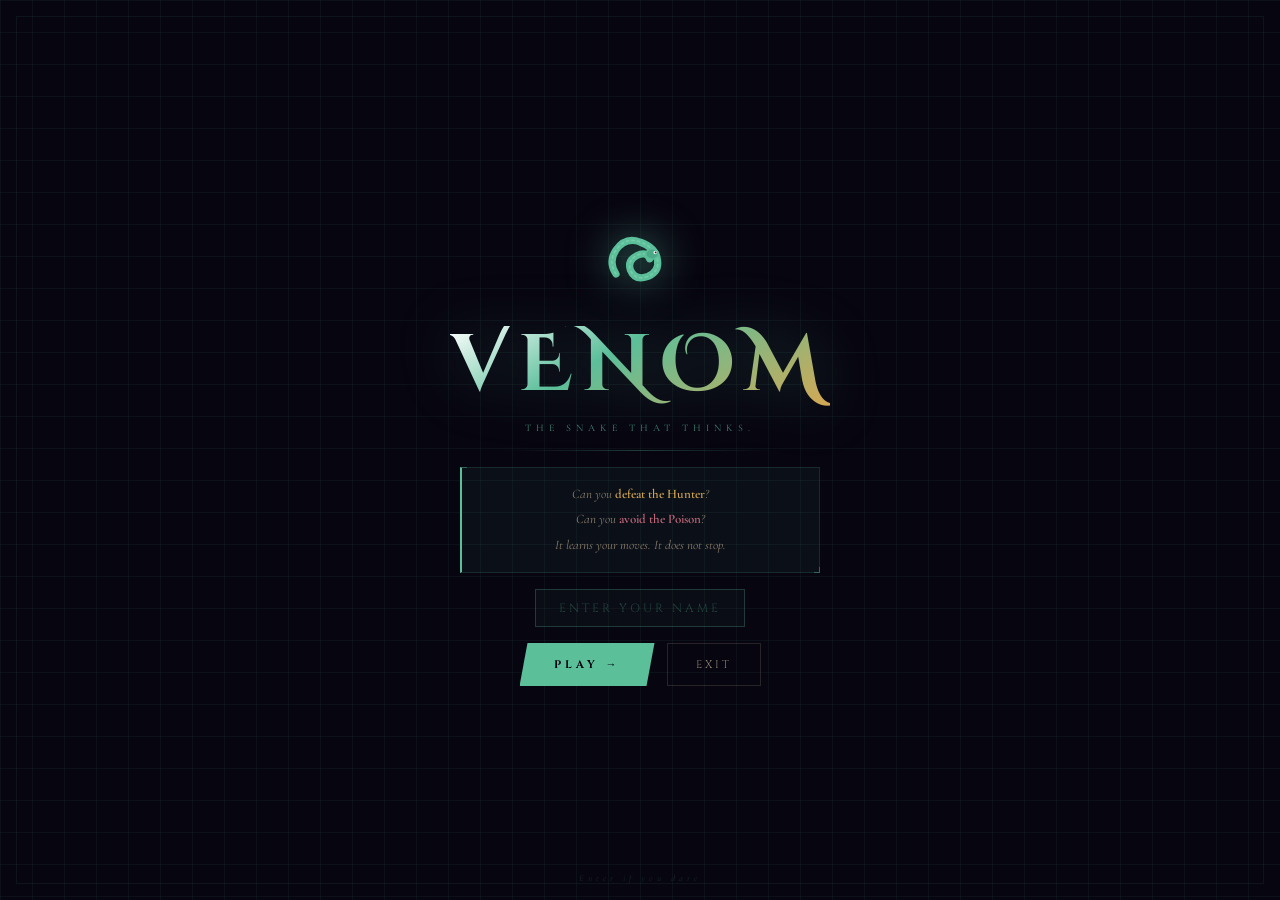
==== Venom/index.html @ 965b88b1 "UI upgrade" ====
<!DOCTYPE html>
<html lang="en">
<head>
  <meta charset="UTF-8"/>
  <meta name="viewport" content="width=device-width, initial-scale=1.0"/>
  <title>VENOM — Can You Survive?</title>
  <link href="https://fonts.googleapis.com/css2?family=Cinzel:wght@400;600;700&family=Cinzel+Decorative:wght@700&family=Cormorant+Garamond:ital,wght@0,400;1,400&display=swap" rel="stylesheet"/>
  <link rel="stylesheet" href="style.css"/>
</head>
<body>

  <!-- WELCOME SCREEN -->
  <div id="welcome-screen" class="screen welcome-screen">
    <div class="welcome-content">
      <!-- SVG Snake -->
      <div class="snake-hero">
        <svg viewBox="0 0 100 100" xmlns="http://www.w3.org/2000/svg">
          <path d="M 20 75 Q 10 60 20 45 Q 32 28 50 35 Q 70 42 72 58 Q 74 72 60 78 Q 44 84 38 70 Q 34 58 46 52 Q 58 46 62 56"
                fill="none" stroke="#5bbf9a" stroke-width="9" stroke-linecap="round"/>
          <path d="M 20 75 Q 10 60 20 45 Q 32 28 50 35 Q 70 42 72 58 Q 74 72 60 78 Q 44 84 38 70 Q 34 58 46 52 Q 58 46 62 56"
                fill="none" stroke="#a0dfc0" stroke-width="2" stroke-linecap="round" stroke-dasharray="3,4" opacity="0.4"/>
          <ellipse cx="65" cy="50" rx="9" ry="7" fill="#5bbf9a"/>
          <ellipse cx="65" cy="50" rx="7" ry="5.5" fill="#4aaa87"/>
          <circle cx="69" cy="48" r="2.2" fill="white"/>
          <circle cx="69.5" cy="48" r="1.1" fill="#0a0810"/>
          <circle cx="68.8" cy="47.5" r="0.5" fill="white" opacity="0.8"/>
        </svg>
      </div>
      <div class="welcome-best" id="welcome-best"></div>
      <h1 class="welcome-title">VENOM</h1>
      <p class="welcome-tagline">The snake that thinks.</p>
      <div class="welcome-divider"></div>
      <div class="challenge-box">
        <p>Can you <span class="highlight-gold">defeat the Hunter</span>?<br/>
           Can you <span class="highlight-rose">avoid the Poison</span>?<br/>
           <em>It learns your moves. It does not stop.</em></p>
      </div>
      <input id="player-name-input" class="name-input" type="text" maxlength="6" placeholder="Enter your name"/>
      <div class="welcome-buttons">
        <button class="btn-yes" id="yes-btn">Play →</button>
        <button class="btn-no"  id="no-btn">Exit</button>
      </div>
    </div>
    <div class="welcome-footer">Enter if you dare</div>
  </div>

  <!-- GAME SCREEN -->
  <div id="game-screen" class="screen game-screen" style="display:none">
    <div class="wrapper">
      <header>
        <div class="title-row">
          <span class="title-bracket">[</span>
          <h1 class="game-title">VENOM</h1>
          <span class="title-bracket">]</span>
        </div>
        <p class="game-subtitle">It Learns. It Hunts. It Wins.</p>
      </header>
      <div class="stats-bar">
        <div class="stat"><div class="stat-label">Score</div><div class="stat-value" id="score">000</div></div>
        <div class="stat"><div class="stat-label">Best</div><div class="stat-value" id="best">000</div></div>
        <div class="stat"><div class="stat-label">Level</div><div class="stat-value" id="level">01</div></div>
        <div class="stat"><div class="stat-label">Hunter</div><div class="stat-value danger" id="hunter-status">DORMANT</div></div>
      </div>
      <div class="ai-bar">
        <span class="ai-label">☠ Hunter</span>
        <div class="ai-threat-track"><div class="ai-threat-fill" id="ai-threat-fill"></div></div>
        <span class="ai-threat-text" id="ai-threat-text">Dormant...</span>
      </div>
      <div class="canvas-wrapper">
        <canvas id="game-canvas"></canvas>
        <div class="powerup-msg" id="powerup-msg"></div>
        <div class="overlay" id="pause-screen" style="display:none">
          <div class="overlay-box">
            <div class="overlay-tag">Paused</div>
            <h2>HOLD</h2>
            <p>The hunter is waiting.</p>
            <button class="btn-primary" id="resume-btn">Resume</button>
          </div>
        </div>
        <div class="overlay" id="gameover-screen" style="display:none">
          <div class="overlay-box">
            <div class="overlay-tag" id="gameover-tag">Game Over</div>
            <h2 id="gameover-title">CONSUMED</h2>
            <p id="gameover-msg"></p>
            <div class="final-score-row">
              <div class="final-stat"><div class="stat-label">Score</div><div class="stat-value" id="final-score">000</div></div>
              <div class="final-stat"><div class="stat-label">Best</div><div class="stat-value" id="final-best">000</div></div>
            </div>
            <div class="leaderboard"><div class="lb-title">Top 5</div><div id="leaderboard"></div></div>
            <div class="gameover-btns">
              <button class="btn-primary" id="restart-btn">Try Again</button>
              <button class="btn-ghost"   id="quit-btn">Quit</button>
            </div>
          </div>
        </div>
      </div>
      <div class="legend">
        <div class="legend-item"><span class="legend-icon">🐍</span> You</div>
        <div class="legend-item"><span class="legend-icon">★</span> Food</div>
        <div class="legend-item"><span class="legend-icon" style="color:#c4687a">✕</span> Poison</div>
        <div class="legend-item"><span class="legend-icon">☠</span> Hunter</div>
        <div class="legend-item"><span class="legend-icon">🛡</span> Shield</div>
        <div class="legend-item"><span class="legend-icon">❄</span> Freeze</div>
        <div class="legend-item"><span class="legend-icon">⚡</span> Speed</div>
      </div>
      <footer>VENOM · Built by Ibinabo Collins · 2025</footer>
    </div>
  </div>

  <!-- GOODBYE SCREEN -->
  <div id="goodbye-screen" class="screen goodbye-screen" style="display:none">
    <div class="goodbye-content">
      <div class="candle">🕯</div>
      <h2 class="goodbye-title">Farewell.</h2>
      <p class="goodbye-text">The Hunter will be waiting.</p>
      <button class="btn-ghost-light" id="return-btn">← Return</button>
    </div>
  </div>

  <script src="game.js"></script>
</body>
</html>
---- Venom/style.css ----
/* VENOM — style.css | Author: Ibinabo Collins */

:root {
  --bg:        #0a0810;
  --gold:      #d4a853;
  --gold-dim:  #7a5c28;
  --rose:      #c4687a;
  --lavender:  #a78bca;
  --mint:      #5bbf9a;
  --cream:     #f0e8d8;
  --cream-dim: #8a7d6a;
  --border:    rgba(212,168,83,0.18);
  --border-s:  rgba(167,139,202,0.12);
}

*, *::before, *::after { box-sizing: border-box; margin: 0; padding: 0; }
html, body { height: 100%; overflow: hidden; overscroll-behavior: none; touch-action: none; }
body { background: var(--bg); color: var(--cream); font-family: 'Cormorant Garamond', Georgia, serif; }

.screen { width: 100%; height: 100vh; height: 100dvh; position: absolute; top: 0; left: 0; }

/* ── WELCOME ─────────────────────────────────────── */
.welcome-screen {
  background: #070510;
  display: flex; flex-direction: column; align-items: center;
  justify-content: center; overflow-y: auto; padding: 32px 20px;
  position: relative;
}
/* Animated grid background */
.welcome-screen::before {
  content: '';
  position: absolute; inset: 0;
  background-image:
    linear-gradient(rgba(91,191,154,0.06) 1px, transparent 1px),
    linear-gradient(90deg, rgba(91,191,154,0.06) 1px, transparent 1px);
  background-size: 32px 32px;
  animation: gridShift 8s linear infinite;
  pointer-events: none;
}
/* Corner accent lines */
.welcome-screen::after {
  content: '';
  position: absolute; inset: 16px;
  border: 1px solid rgba(91,191,154,0.08);
  pointer-events: none;
}
@keyframes gridShift { from{background-position:0 0;} to{background-position:32px 32px;} }

.welcome-content {
  display: flex; flex-direction: column; align-items: center;
  text-align: center; max-width: 440px; width: 100%; gap: 16px;
  position: relative; z-index: 1;
}
/* Animated SVG snake */
.snake-hero {
  width: 80px; height: 80px;
  animation: sway 3s ease-in-out infinite;
  filter: drop-shadow(0 0 20px rgba(91,191,154,0.7));
}
.snake-hero svg { width: 100%; height: 100%; display: block; }
@keyframes sway { 0%,100%{transform:rotate(-5deg);} 50%{transform:rotate(5deg);} }

/* Score strip — shows current best above title */
.welcome-best {
  font-family: 'Cinzel', serif; font-size: 9px; letter-spacing: 5px;
  color: var(--gold-dim); text-transform: uppercase;
}

.welcome-title {
  font-family: 'Cinzel Decorative', 'Cinzel', serif;
  font-size: clamp(44px, 12vw, 80px); font-weight: 700; letter-spacing: 10px; line-height: 1;
  background: linear-gradient(150deg, #ffffff 0%, #5bbf9a 40%, #d4a853 100%);
  -webkit-background-clip: text; -webkit-text-fill-color: transparent; background-clip: text;
  filter: drop-shadow(0 0 30px rgba(91,191,154,0.3));
}
.welcome-tagline {
  font-size: 10px; letter-spacing: 5px; color: var(--mint);
  text-transform: uppercase; opacity: 0.7;
}
/* Divider */
.welcome-divider {
  width: 100%; max-width: 260px; height: 1px;
  background: linear-gradient(90deg, transparent, var(--mint), transparent);
  opacity: 0.3;
}
.challenge-box {
  border: 1px solid rgba(91,191,154,0.15);
  border-left: 2px solid var(--mint);
  background: rgba(91,191,154,0.05);
  padding: 14px 22px; width: 100%; max-width: 360px;
  position: relative;
}
/* Corner dots on challenge box */
.challenge-box::before, .challenge-box::after {
  content: ''; position: absolute; width: 6px; height: 6px;
  border-color: var(--mint); border-style: solid; opacity: 0.4;
}
.challenge-box::before { top:-1px; left:-1px; border-width: 1px 0 0 1px; }
.challenge-box::after  { bottom:-1px; right:-1px; border-width: 0 1px 1px 0; }
.challenge-box p { font-size: 13px; line-height: 1.95; color: var(--cream-dim); font-style: italic; }
.highlight-gold { color: var(--gold); font-style: normal; font-weight: 600; }
.highlight-rose { color: var(--rose); font-style: normal; font-weight: 600; }
.name-input {
  font-family: 'Cinzel', serif; font-size: 12px; letter-spacing: 3px;
  padding: 10px 18px; background: rgba(91,191,154,0.04);
  border: 1px solid rgba(91,191,154,0.25); color: var(--mint);
  text-align: center; text-transform: uppercase; outline: none; width: 210px; transition: all 0.2s;
}
.name-input::placeholder { color: rgba(91,191,154,0.3); }
.name-input:focus { border-color: var(--mint); background: rgba(91,191,154,0.08); }
.welcome-buttons { display: flex; gap: 12px; flex-wrap: wrap; justify-content: center; }
.btn-yes {
  font-family: 'Cinzel', serif; font-size: 11px; font-weight: 700; letter-spacing: 4px;
  padding: 13px 34px;
  background: var(--mint);
  border: none; color: #070510; cursor: pointer; transition: all 0.2s; text-transform: uppercase;
  clip-path: polygon(8px 0%, 100% 0%, calc(100% - 8px) 100%, 0% 100%);
}
.btn-yes:hover { background: #7ddbb8; transform: scale(1.03); box-shadow: 0 0 24px rgba(91,191,154,0.4); }
.btn-no {
  font-family: 'Cinzel', serif; font-size: 11px; letter-spacing: 3px; padding: 13px 28px;
  background: transparent; border: 1px solid rgba(138,125,106,0.25);
  color: var(--cream-dim); cursor: pointer; transition: all 0.25s; text-transform: uppercase;
}
.btn-no:hover { border-color: var(--cream-dim); color: var(--cream); letter-spacing: 4px; }
.welcome-footer { position: absolute; bottom: 16px; font-size: 9px; letter-spacing: 4px; color: rgba(91,191,154,0.2); font-style: italic; }

/* ── GAME SCREEN ─────────────────────────────────── */
.game-screen {
  background: #0e0b14; display: flex; flex-direction: column;
  align-items: center; justify-content: flex-start;
  overflow: hidden; height: 100vh; height: 100dvh;
}
.game-screen::before {
  content: ''; position: absolute; top: 0; left: 0; right: 0; height: 2px;
  background: linear-gradient(90deg, transparent, var(--gold), var(--lavender), var(--gold), transparent);
  opacity: 0.4; z-index: 5; pointer-events: none;
}
.wrapper {
  width: 100%; max-width: 480px;
  height: 100vh; height: 100dvh;
  padding: max(8px, env(safe-area-inset-top)) 12px max(6px, env(safe-area-inset-bottom));
  display: flex; flex-direction: column; align-items: center; gap: 4px;
}

/* HEADER */
header { width: 100%; text-align: center; padding-bottom: 3px; border-bottom: 1px solid var(--border); flex-shrink: 0; }
.title-row { display: flex; align-items: center; justify-content: center; gap: 10px; }
.title-bracket { font-family: 'Cinzel', serif; font-size: 15px; color: var(--gold-dim); }
.game-title {
  font-family: 'Cinzel Decorative', 'Cinzel', serif;
  font-size: clamp(18px, 4vw, 26px); font-weight: 700; letter-spacing: 8px;
  background: linear-gradient(180deg, #f0d080 0%, #d4a853 60%, #a07030 100%);
  -webkit-background-clip: text; -webkit-text-fill-color: transparent; background-clip: text;
}
.game-subtitle { font-size: 7px; letter-spacing: 3px; color: var(--cream-dim); font-style: italic; margin-top: 1px; }

/* STATS */
.stats-bar {
  width: 100%; flex-shrink: 0; display: flex; justify-content: space-between; align-items: center;
  background: rgba(255,255,255,0.02); border: 1px solid var(--border); padding: 5px 16px;
}
.stat { display: flex; flex-direction: column; align-items: center; gap: 1px; }
.stat-label { font-size: 7px; letter-spacing: 2px; color: var(--cream-dim); text-transform: uppercase; font-style: italic; }
.stat-value { font-family: 'Cinzel', serif; font-size: 15px; font-weight: 600; color: var(--gold); letter-spacing: 1px; }
.stat-value.danger { color: var(--rose); }
.stat-value.active { color: var(--lavender); animation: gpulse 1.2s ease-in-out infinite alternate; }
@keyframes gpulse { from{opacity:0.6;} to{opacity:1;} }

/* HUNTER BAR */
.ai-bar {
  width: 100%; flex-shrink: 0; display: flex; align-items: center; gap: 8px;
  background: rgba(255,255,255,0.015); border: 1px solid var(--border-s); padding: 4px 12px;
}
.ai-label { color: var(--rose); white-space: nowrap; font-size: 11px; letter-spacing: 2px; font-style: italic; }
.ai-threat-track { flex: 1; height: 2px; background: rgba(196,104,122,0.1); }
.ai-threat-fill { height: 100%; width: 0%; background: linear-gradient(90deg, var(--lavender), var(--rose), var(--gold)); transition: width 0.6s ease; }
.ai-threat-text { color: var(--cream-dim); font-size: 9px; white-space: nowrap; min-width: 88px; text-align: right; letter-spacing: 1px; font-style: italic; }

/* CANVAS — flex:1 fills all remaining height */
.canvas-wrapper {
  position: relative; width: 100%; flex: 1; min-height: 0;
  border: 1px solid var(--border); background: #090710; overflow: hidden;
}
.canvas-wrapper::before, .canvas-wrapper::after {
  content: ''; position: absolute; width: 10px; height: 10px;
  border-color: var(--gold-dim); border-style: solid; z-index: 2; pointer-events: none;
}
.canvas-wrapper::before { top:-1px; left:-1px; border-width: 2px 0 0 2px; }
.canvas-wrapper::after  { bottom:-1px; right:-1px; border-width: 0 2px 2px 0; }
#game-canvas { display: block; width: 100%; height: 100%; }

/* POWERUP TOAST */
.powerup-msg {
  position: absolute; top: 8px; left: 50%; transform: translateX(-50%);
  font-family: 'Cinzel', serif; font-size: 10px; letter-spacing: 3px; color: var(--gold);
  background: rgba(9,7,16,0.92); border: 1px solid var(--gold-dim); padding: 5px 14px;
  opacity: 0; transition: opacity 0.3s; pointer-events: none; white-space: nowrap; z-index: 5;
}
.powerup-msg.show { opacity: 1; }

/* OVERLAY */
.overlay {
  position: absolute; inset: 0; display: flex; align-items: center; justify-content: center;
  background: rgba(9,7,16,0.93); backdrop-filter: blur(3px);
}
.overlay-box {
  text-align: center; padding: 20px 20px; border: 1px solid var(--border);
  background: rgba(19,13,24,0.98); max-width: 260px; width: 88%;
  position: relative; animation: fadeUp 0.35s ease;
}
.overlay-box::before, .overlay-box::after {
  content: ''; position: absolute; width: 8px; height: 8px;
  border-color: var(--gold-dim); border-style: solid;
}
.overlay-box::before { top:-1px; left:-1px; border-width: 2px 0 0 2px; }
.overlay-box::after  { bottom:-1px; right:-1px; border-width: 0 2px 2px 0; }
@keyframes fadeUp { from{opacity:0;transform:translateY(10px);} to{opacity:1;transform:translateY(0);} }
.overlay-tag { font-size: 7px; letter-spacing: 5px; color: var(--gold-dim); margin-bottom: 5px; font-style: italic; text-transform: uppercase; }
.overlay-box h2 {
  font-family: 'Cinzel', serif; font-size: 19px; font-weight: 700; letter-spacing: 5px; margin-bottom: 6px;
  background: linear-gradient(180deg, #f0d080, #d4a853);
  -webkit-background-clip: text; -webkit-text-fill-color: transparent; background-clip: text;
}
.overlay-box p { font-size: 11px; color: var(--cream-dim); line-height: 1.7; margin-bottom: 10px; font-style: italic; }
.final-score-row { display: flex; justify-content: center; gap: 22px; margin-bottom: 8px; }
.final-stat { text-align: center; }
.gameover-btns { display: flex; gap: 8px; justify-content: center; flex-wrap: wrap; margin-top: 10px; }

/* LEADERBOARD */
.leaderboard { width: 100%; margin: 6px 0; }
.lb-title { font-family: 'Cinzel', serif; font-size: 7px; letter-spacing: 4px; color: var(--gold-dim); margin-bottom: 4px; text-transform: uppercase; }
.lb-row { display: flex; justify-content: space-between; font-size: 11px; color: var(--cream-dim); font-style: italic; padding: 2px 0; border-bottom: 1px solid rgba(212,168,83,0.07); }
.lb-row.lb-top { color: var(--gold); font-style: normal; font-weight: 600; }

/* BUTTONS */
.btn-primary {
  font-family: 'Cinzel', serif; font-size: 9px; font-weight: 600; letter-spacing: 3px;
  padding: 8px 20px; background: transparent; border: 1px solid var(--gold-dim); color: var(--gold);
  cursor: pointer; transition: all 0.25s; text-transform: uppercase;
}
.btn-primary:hover { border-color: var(--gold); color: #f0d080; letter-spacing: 5px; }
.btn-ghost {
  font-family: 'Cinzel', serif; font-size: 9px; letter-spacing: 3px; padding: 8px 16px;
  background: transparent; border: 1px solid rgba(138,125,106,0.25); color: var(--cream-dim);
  cursor: pointer; transition: all 0.25s; text-transform: uppercase;
}
.btn-ghost:hover { border-color: var(--cream-dim); color: var(--cream); }

/* LEGEND */
.legend {
  flex-shrink: 0; display: flex; gap: 8px; flex-wrap: wrap; justify-content: center;
  font-size: 9px; letter-spacing: 1px; color: var(--cream-dim); font-style: italic;
}
.legend-item { display: flex; align-items: center; gap: 3px; }
.legend-icon { font-size: 11px; line-height: 1; }

/* FOOTER */
footer { flex-shrink: 0; font-size: 8px; letter-spacing: 2px; color: rgba(138,125,106,0.25); font-style: italic; }

/* SCORE POP */
@keyframes scorePop { 0%{transform:scale(1);} 50%{transform:scale(1.25);} 100%{transform:scale(1);} }
.score-pop { animation: scorePop 0.25s ease; }

/* GOODBYE */
.goodbye-screen { background: #080508; display: flex; align-items: center; justify-content: center; }
.goodbye-content { text-align: center; padding: 40px 20px; }
.candle { font-size: 44px; margin-bottom: 16px; animation: cf 1.5s ease-in-out infinite alternate; }
@keyframes cf { from{opacity:0.6;transform:scale(0.97);} to{opacity:1;transform:scale(1.03);} }
.goodbye-title { font-family: 'Cinzel Decorative', serif; font-size: 32px; letter-spacing: 6px; color: var(--cream-dim); margin-bottom: 10px; }
.goodbye-text { font-size: 14px; color: var(--cream-dim); line-height: 2; font-style: italic; margin-bottom: 28px; }
.btn-ghost-light {
  font-family: 'Cinzel', serif; font-size: 10px; letter-spacing: 4px; padding: 10px 24px;
  background: transparent; border: 1px solid rgba(138,125,106,0.3); color: var(--cream-dim);
  cursor: pointer; transition: all 0.25s; text-transform: uppercase;
}
.btn-ghost-light:hover { border-color: var(--cream-dim); color: var(--cream); }

/* SHORT SCREENS */
@media (max-height: 680px) {
  .wrapper { gap: 2px; padding: 4px 10px 3px; }
  .game-title { font-size: 16px; letter-spacing: 5px; }
  .stat-value { font-size: 13px; }
  .legend { font-size: 8px; gap: 6px; }
  footer { display: none; }
  /* Welcome screen on short phones */
  .welcome-content { gap: 10px; }
  .snake-hero { width: 56px; height: 56px; }
  .welcome-title { font-size: clamp(32px, 9vw, 52px); }
  .welcome-divider { display: none; }
  .challenge-box { padding: 10px 16px; }
  .challenge-box p { font-size: 12px; line-height: 1.8; }
  .name-input { padding: 8px 14px; }
  .btn-yes, .btn-no { padding: 10px 22px; font-size: 10px; }
}
@media (max-width: 360px) { .stat-value { font-size: 12px; } }
@media (max-width: 360px) { .stat-value { font-size: 12px; } }
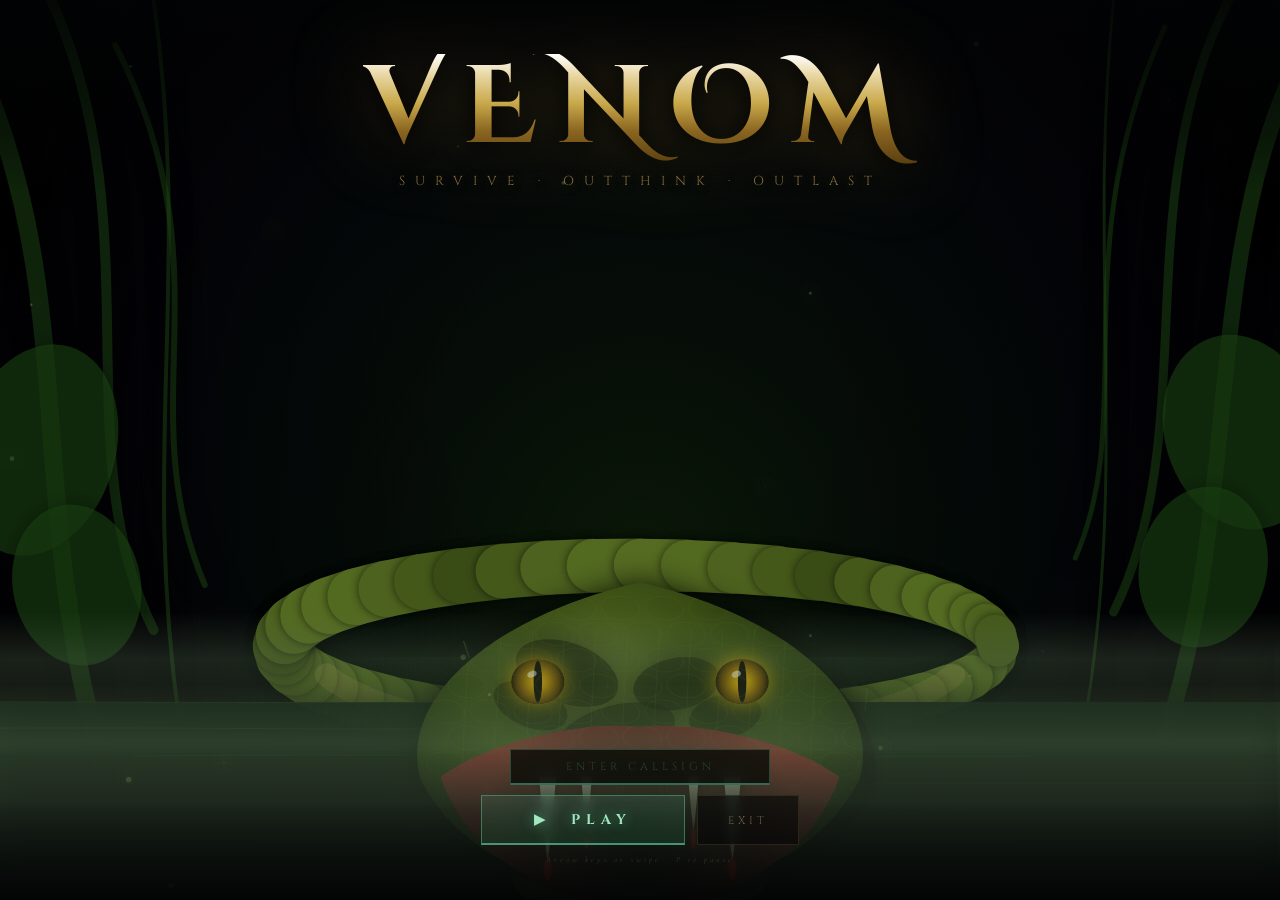
==== commit 083488ee: "new UI update" ====
--- a/Venom/index.html
+++ b/Venom/index.html
@@ -11,37 +11,25 @@
 
   <!-- WELCOME SCREEN -->
   <div id="welcome-screen" class="screen welcome-screen">
-    <div class="welcome-content">
-      <!-- SVG Snake -->
-      <div class="snake-hero">
-        <svg viewBox="0 0 100 100" xmlns="http://www.w3.org/2000/svg">
-          <path d="M 20 75 Q 10 60 20 45 Q 32 28 50 35 Q 70 42 72 58 Q 74 72 60 78 Q 44 84 38 70 Q 34 58 46 52 Q 58 46 62 56"
-                fill="none" stroke="#5bbf9a" stroke-width="9" stroke-linecap="round"/>
-          <path d="M 20 75 Q 10 60 20 45 Q 32 28 50 35 Q 70 42 72 58 Q 74 72 60 78 Q 44 84 38 70 Q 34 58 46 52 Q 58 46 62 56"
-                fill="none" stroke="#a0dfc0" stroke-width="2" stroke-linecap="round" stroke-dasharray="3,4" opacity="0.4"/>
-          <ellipse cx="65" cy="50" rx="9" ry="7" fill="#5bbf9a"/>
-          <ellipse cx="65" cy="50" rx="7" ry="5.5" fill="#4aaa87"/>
-          <circle cx="69" cy="48" r="2.2" fill="white"/>
-          <circle cx="69.5" cy="48" r="1.1" fill="#0a0810"/>
-          <circle cx="68.8" cy="47.5" r="0.5" fill="white" opacity="0.8"/>
-        </svg>
+    <!-- Full-screen cinematic canvas -->
+    <canvas id="hero-canvas" class="hero-canvas"></canvas>
+
+    <!-- Title pinned to top — like the reference image -->
+    <div class="splash-top">
+      <div class="splash-best" id="welcome-best"></div>
+      <h1 class="splash-title">VENOM</h1>
+      <p class="splash-sub">SURVIVE · OUTTHINK · OUTLAST</p>
+    </div>
+
+    <!-- Buttons pinned to bottom — like the reference image -->
+    <div class="splash-bottom">
+      <input id="player-name-input" class="name-input" type="text" maxlength="6" placeholder="Enter callsign"/>
+      <div class="splash-buttons">
+        <button class="btn-yes" id="yes-btn">▶ &nbsp;PLAY</button>
+        <button class="btn-no"  id="no-btn">EXIT</button>
       </div>
-      <div class="welcome-best" id="welcome-best"></div>
-      <h1 class="welcome-title">VENOM</h1>
-      <p class="welcome-tagline">The snake that thinks.</p>
-      <div class="welcome-divider"></div>
-      <div class="challenge-box">
-        <p>Can you <span class="highlight-gold">defeat the Hunter</span>?<br/>
-           Can you <span class="highlight-rose">avoid the Poison</span>?<br/>
-           <em>It learns your moves. It does not stop.</em></p>
-      </div>
-      <input id="player-name-input" class="name-input" type="text" maxlength="6" placeholder="Enter your name"/>
-      <div class="welcome-buttons">
-        <button class="btn-yes" id="yes-btn">Play →</button>
-        <button class="btn-no"  id="no-btn">Exit</button>
-      </div>
+      <p class="splash-hint">Arrow keys or swipe · P to pause</p>
     </div>
-    <div class="welcome-footer">Enter if you dare</div>
   </div>
 
   <!-- GAME SCREEN -->
--- a/Venom/style.css
+++ b/Venom/style.css
@@ -19,111 +19,105 @@
 
 .screen { width: 100%; height: 100vh; height: 100dvh; position: absolute; top: 0; left: 0; }
 
-/* ── WELCOME ─────────────────────────────────────── */
+/* ── WELCOME — Cinematic splash screen ───────────────── */
 .welcome-screen {
-  background: #070510;
+  background: #020304;
+  display: flex; flex-direction: column;
+  align-items: stretch; justify-content: space-between;
+  position: relative; overflow: hidden;
+  padding: 0;
+}
+.hero-canvas {
+  position: absolute; inset: 0;
+  width: 100%; height: 100%;
+  pointer-events: none; z-index: 0;
+}
+
+/* ── TOP — Title zone ─── */
+.splash-top {
+  position: relative; z-index: 2;
   display: flex; flex-direction: column; align-items: center;
-  justify-content: center; overflow-y: auto; padding: 32px 20px;
-  position: relative;
-}
-/* Animated grid background */
-.welcome-screen::before {
-  content: '';
-  position: absolute; inset: 0;
-  background-image:
-    linear-gradient(rgba(91,191,154,0.06) 1px, transparent 1px),
-    linear-gradient(90deg, rgba(91,191,154,0.06) 1px, transparent 1px);
-  background-size: 32px 32px;
-  animation: gridShift 8s linear infinite;
-  pointer-events: none;
-}
-/* Corner accent lines */
-.welcome-screen::after {
-  content: '';
-  position: absolute; inset: 16px;
-  border: 1px solid rgba(91,191,154,0.08);
-  pointer-events: none;
-}
-@keyframes gridShift { from{background-position:0 0;} to{background-position:32px 32px;} }
-
-.welcome-content {
-  display: flex; flex-direction: column; align-items: center;
-  text-align: center; max-width: 440px; width: 100%; gap: 16px;
-  position: relative; z-index: 1;
-}
-/* Animated SVG snake */
-.snake-hero {
-  width: 80px; height: 80px;
-  animation: sway 3s ease-in-out infinite;
-  filter: drop-shadow(0 0 20px rgba(91,191,154,0.7));
-}
-.snake-hero svg { width: 100%; height: 100%; display: block; }
-@keyframes sway { 0%,100%{transform:rotate(-5deg);} 50%{transform:rotate(5deg);} }
-
-/* Score strip — shows current best above title */
-.welcome-best {
-  font-family: 'Cinzel', serif; font-size: 9px; letter-spacing: 5px;
-  color: var(--gold-dim); text-transform: uppercase;
-}
-
-.welcome-title {
+  padding: clamp(18px,4vh,40px) 20px 0;
+  text-align: center;
+  /* Gradient fade so title sits over dark top, not over bright snake */
+  background: linear-gradient(to bottom, rgba(2,3,4,0.82) 0%, rgba(2,3,4,0.4) 70%, transparent 100%);
+}
+.splash-best {
+  font-family: 'Cinzel', serif; font-size: 9px; letter-spacing: 6px;
+  color: rgba(212,168,83,0.55); text-transform: uppercase; min-height: 14px;
+  margin-bottom: 4px;
+}
+.splash-title {
   font-family: 'Cinzel Decorative', 'Cinzel', serif;
-  font-size: clamp(44px, 12vw, 80px); font-weight: 700; letter-spacing: 10px; line-height: 1;
-  background: linear-gradient(150deg, #ffffff 0%, #5bbf9a 40%, #d4a853 100%);
+  font-size: clamp(52px, 14vw, 110px); font-weight: 700;
+  letter-spacing: clamp(8px, 2vw, 20px); line-height: 1;
+  margin: 0;
+  /* Stone/metal engraved look like reference */
+  background: linear-gradient(180deg,
+    #ffffff 0%,
+    #e8d5a0 20%,
+    #c8a84a 45%,
+    #8a6520 70%,
+    #5a4010 100%);
   -webkit-background-clip: text; -webkit-text-fill-color: transparent; background-clip: text;
-  filter: drop-shadow(0 0 30px rgba(91,191,154,0.3));
-}
-.welcome-tagline {
-  font-size: 10px; letter-spacing: 5px; color: var(--mint);
-  text-transform: uppercase; opacity: 0.7;
-}
-/* Divider */
-.welcome-divider {
-  width: 100%; max-width: 260px; height: 1px;
-  background: linear-gradient(90deg, transparent, var(--mint), transparent);
-  opacity: 0.3;
-}
-.challenge-box {
-  border: 1px solid rgba(91,191,154,0.15);
-  border-left: 2px solid var(--mint);
-  background: rgba(91,191,154,0.05);
-  padding: 14px 22px; width: 100%; max-width: 360px;
-  position: relative;
-}
-/* Corner dots on challenge box */
-.challenge-box::before, .challenge-box::after {
-  content: ''; position: absolute; width: 6px; height: 6px;
-  border-color: var(--mint); border-style: solid; opacity: 0.4;
-}
-.challenge-box::before { top:-1px; left:-1px; border-width: 1px 0 0 1px; }
-.challenge-box::after  { bottom:-1px; right:-1px; border-width: 0 1px 1px 0; }
-.challenge-box p { font-size: 13px; line-height: 1.95; color: var(--cream-dim); font-style: italic; }
-.highlight-gold { color: var(--gold); font-style: normal; font-weight: 600; }
-.highlight-rose { color: var(--rose); font-style: normal; font-weight: 600; }
+  filter: drop-shadow(0 4px 12px rgba(0,0,0,0.9)) drop-shadow(0 0 40px rgba(200,160,60,0.3));
+}
+.splash-sub {
+  font-family: 'Cinzel', serif;
+  font-size: clamp(8px, 1.8vw, 13px); letter-spacing: clamp(4px, 1.5vw, 10px);
+  color: rgba(200,160,80,0.65); text-transform: uppercase; margin: 8px 0 0;
+  text-shadow: 0 2px 8px rgba(0,0,0,0.9);
+}
+
+/* ── BOTTOM — Controls zone ─── */
+.splash-bottom {
+  position: relative; z-index: 2;
+  display: flex; flex-direction: column; align-items: center; gap: 10px;
+  padding: 0 20px clamp(16px,4vh,36px);
+  /* Gradient fade — controls sit over dark bottom */
+  background: linear-gradient(to top, rgba(2,3,4,0.92) 0%, rgba(2,3,4,0.55) 60%, transparent 100%);
+}
 .name-input {
-  font-family: 'Cinzel', serif; font-size: 12px; letter-spacing: 3px;
-  padding: 10px 18px; background: rgba(91,191,154,0.04);
-  border: 1px solid rgba(91,191,154,0.25); color: var(--mint);
-  text-align: center; text-transform: uppercase; outline: none; width: 210px; transition: all 0.2s;
-}
-.name-input::placeholder { color: rgba(91,191,154,0.3); }
-.name-input:focus { border-color: var(--mint); background: rgba(91,191,154,0.08); }
-.welcome-buttons { display: flex; gap: 12px; flex-wrap: wrap; justify-content: center; }
+  font-family: 'Cinzel', serif; font-size: 11px; letter-spacing: 4px;
+  padding: 9px 20px; width: min(260px, 80vw);
+  background: rgba(5,8,5,0.75); backdrop-filter: blur(8px);
+  border: 1px solid rgba(91,191,154,0.3); border-bottom: 2px solid rgba(91,191,154,0.5);
+  color: #a0e8c0; text-align: center; text-transform: uppercase; outline: none;
+  transition: all 0.2s;
+}
+.name-input::placeholder { color: rgba(91,191,154,0.25); }
+.name-input:focus { border-color: rgba(91,191,154,0.7); background: rgba(5,15,8,0.9); }
+.splash-buttons { display: flex; gap: 12px; justify-content: center; flex-wrap: wrap; }
+
+/* PLAY button — wide metallic bar like "PRESS START" in the reference */
 .btn-yes {
-  font-family: 'Cinzel', serif; font-size: 11px; font-weight: 700; letter-spacing: 4px;
-  padding: 13px 34px;
-  background: var(--mint);
-  border: none; color: #070510; cursor: pointer; transition: all 0.2s; text-transform: uppercase;
-  clip-path: polygon(8px 0%, 100% 0%, calc(100% - 8px) 100%, 0% 100%);
-}
-.btn-yes:hover { background: #7ddbb8; transform: scale(1.03); box-shadow: 0 0 24px rgba(91,191,154,0.4); }
+  font-family: 'Cinzel', serif; font-size: clamp(11px,2.5vw,14px);
+  font-weight: 700; letter-spacing: 6px;
+  padding: 14px clamp(28px,6vw,52px);
+  background: linear-gradient(180deg, rgba(91,191,154,0.15) 0%, rgba(30,80,50,0.4) 100%);
+  border: 1px solid rgba(91,191,154,0.5); border-bottom: 2px solid rgba(91,191,154,0.7);
+  color: #a0e8c0; cursor: pointer; transition: all 0.2s; text-transform: uppercase;
+  backdrop-filter: blur(6px);
+  text-shadow: 0 0 12px rgba(91,191,154,0.6);
+}
+.btn-yes:hover {
+  background: linear-gradient(180deg, rgba(91,191,154,0.3) 0%, rgba(40,120,70,0.5) 100%);
+  border-color: rgba(91,191,154,0.9); color: #d0fff0;
+  box-shadow: 0 0 24px rgba(91,191,154,0.3), inset 0 0 12px rgba(91,191,154,0.1);
+}
+/* EXIT button — smaller, muted */
 .btn-no {
-  font-family: 'Cinzel', serif; font-size: 11px; letter-spacing: 3px; padding: 13px 28px;
-  background: transparent; border: 1px solid rgba(138,125,106,0.25);
-  color: var(--cream-dim); cursor: pointer; transition: all 0.25s; text-transform: uppercase;
-}
-.btn-no:hover { border-color: var(--cream-dim); color: var(--cream); letter-spacing: 4px; }
-.welcome-footer { position: absolute; bottom: 16px; font-size: 9px; letter-spacing: 4px; color: rgba(91,191,154,0.2); font-style: italic; }
+  font-family: 'Cinzel', serif; font-size: clamp(9px,2vw,11px); letter-spacing: 4px;
+  padding: 14px clamp(16px,4vw,30px);
+  background: rgba(5,5,5,0.6); backdrop-filter: blur(4px);
+  border: 1px solid rgba(100,80,50,0.35); color: rgba(160,140,100,0.6);
+  cursor: pointer; transition: all 0.2s; text-transform: uppercase;
+}
+.btn-no:hover { border-color: rgba(160,140,100,0.6); color: rgba(200,180,130,0.85); }
+.splash-hint {
+  font-size: 8px; letter-spacing: 3px; color: rgba(100,120,100,0.35);
+  font-style: italic; margin: 0;
+}
 
 /* ── GAME SCREEN ─────────────────────────────────── */
 .game-screen {
@@ -283,15 +277,9 @@
   .stat-value { font-size: 13px; }
   .legend { font-size: 8px; gap: 6px; }
   footer { display: none; }
-  /* Welcome screen on short phones */
-  .welcome-content { gap: 10px; }
-  .snake-hero { width: 56px; height: 56px; }
-  .welcome-title { font-size: clamp(32px, 9vw, 52px); }
-  .welcome-divider { display: none; }
-  .challenge-box { padding: 10px 16px; }
-  .challenge-box p { font-size: 12px; line-height: 1.8; }
-  .name-input { padding: 8px 14px; }
-  .btn-yes, .btn-no { padding: 10px 22px; font-size: 10px; }
-}
-@media (max-width: 360px) { .stat-value { font-size: 12px; } }
+  /* Splash screen on short phones */
+  .splash-title { font-size: clamp(38px, 10vw, 64px); letter-spacing: 8px; }
+  .splash-sub { display: none; }
+  .splash-hint { display: none; }
+}
 @media (max-width: 360px) { .stat-value { font-size: 12px; } }
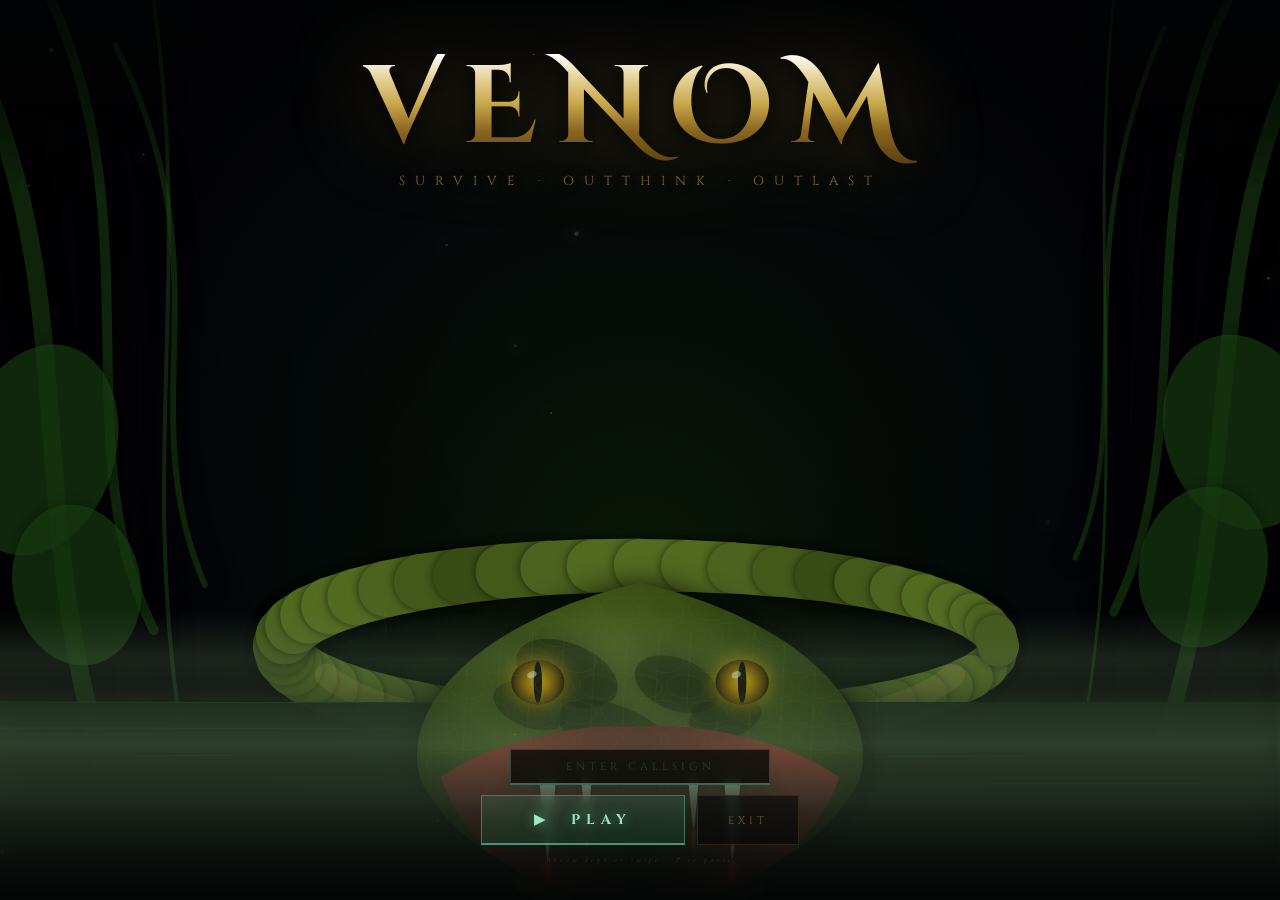
==== commit ce4c525d: "mobile fix update" ====
--- a/Venom/index.html
+++ b/Venom/index.html
@@ -83,10 +83,8 @@
         </div>
       </div>
       <div class="legend">
-        <div class="legend-item"><span class="legend-icon">🐍</span> You</div>
         <div class="legend-item"><span class="legend-icon">★</span> Food</div>
         <div class="legend-item"><span class="legend-icon" style="color:#c4687a">✕</span> Poison</div>
-        <div class="legend-item"><span class="legend-icon">☠</span> Hunter</div>
         <div class="legend-item"><span class="legend-icon">🛡</span> Shield</div>
         <div class="legend-item"><span class="legend-icon">❄</span> Freeze</div>
         <div class="legend-item"><span class="legend-icon">⚡</span> Speed</div>
--- a/Venom/style.css
+++ b/Venom/style.css
@@ -133,43 +133,43 @@
 .wrapper {
   width: 100%; max-width: 480px;
   height: 100vh; height: 100dvh;
-  padding: max(8px, env(safe-area-inset-top)) 12px max(6px, env(safe-area-inset-bottom));
-  display: flex; flex-direction: column; align-items: center; gap: 4px;
+  padding: max(4px, env(safe-area-inset-top)) 8px max(4px, env(safe-area-inset-bottom));
+  display: flex; flex-direction: column; align-items: center; gap: 3px;
 }
 
 /* HEADER */
-header { width: 100%; text-align: center; padding-bottom: 3px; border-bottom: 1px solid var(--border); flex-shrink: 0; }
-.title-row { display: flex; align-items: center; justify-content: center; gap: 10px; }
-.title-bracket { font-family: 'Cinzel', serif; font-size: 15px; color: var(--gold-dim); }
+header { width: 100%; text-align: center; padding-bottom: 2px; border-bottom: 1px solid var(--border); flex-shrink: 0; }
+.title-row { display: flex; align-items: center; justify-content: center; gap: 8px; }
+.title-bracket { font-family: 'Cinzel', serif; font-size: 12px; color: var(--gold-dim); }
 .game-title {
   font-family: 'Cinzel Decorative', 'Cinzel', serif;
-  font-size: clamp(18px, 4vw, 26px); font-weight: 700; letter-spacing: 8px;
+  font-size: clamp(14px, 3.5vw, 22px); font-weight: 700; letter-spacing: 6px;
   background: linear-gradient(180deg, #f0d080 0%, #d4a853 60%, #a07030 100%);
   -webkit-background-clip: text; -webkit-text-fill-color: transparent; background-clip: text;
 }
-.game-subtitle { font-size: 7px; letter-spacing: 3px; color: var(--cream-dim); font-style: italic; margin-top: 1px; }
+.game-subtitle { font-size: 6px; letter-spacing: 3px; color: var(--cream-dim); font-style: italic; margin-top: 0; }
 
 /* STATS */
 .stats-bar {
   width: 100%; flex-shrink: 0; display: flex; justify-content: space-between; align-items: center;
-  background: rgba(255,255,255,0.02); border: 1px solid var(--border); padding: 5px 16px;
-}
-.stat { display: flex; flex-direction: column; align-items: center; gap: 1px; }
-.stat-label { font-size: 7px; letter-spacing: 2px; color: var(--cream-dim); text-transform: uppercase; font-style: italic; }
-.stat-value { font-family: 'Cinzel', serif; font-size: 15px; font-weight: 600; color: var(--gold); letter-spacing: 1px; }
+  background: rgba(255,255,255,0.02); border: 1px solid var(--border); padding: 3px 12px;
+}
+.stat { display: flex; flex-direction: column; align-items: center; gap: 0; }
+.stat-label { font-size: 6px; letter-spacing: 2px; color: var(--cream-dim); text-transform: uppercase; font-style: italic; }
+.stat-value { font-family: 'Cinzel', serif; font-size: 13px; font-weight: 600; color: var(--gold); letter-spacing: 1px; }
 .stat-value.danger { color: var(--rose); }
 .stat-value.active { color: var(--lavender); animation: gpulse 1.2s ease-in-out infinite alternate; }
 @keyframes gpulse { from{opacity:0.6;} to{opacity:1;} }
 
 /* HUNTER BAR */
 .ai-bar {
-  width: 100%; flex-shrink: 0; display: flex; align-items: center; gap: 8px;
-  background: rgba(255,255,255,0.015); border: 1px solid var(--border-s); padding: 4px 12px;
-}
-.ai-label { color: var(--rose); white-space: nowrap; font-size: 11px; letter-spacing: 2px; font-style: italic; }
+  width: 100%; flex-shrink: 0; display: flex; align-items: center; gap: 6px;
+  background: rgba(255,255,255,0.015); border: 1px solid var(--border-s); padding: 3px 10px;
+}
+.ai-label { color: var(--rose); white-space: nowrap; font-size: 9px; letter-spacing: 2px; font-style: italic; }
 .ai-threat-track { flex: 1; height: 2px; background: rgba(196,104,122,0.1); }
 .ai-threat-fill { height: 100%; width: 0%; background: linear-gradient(90deg, var(--lavender), var(--rose), var(--gold)); transition: width 0.6s ease; }
-.ai-threat-text { color: var(--cream-dim); font-size: 9px; white-space: nowrap; min-width: 88px; text-align: right; letter-spacing: 1px; font-style: italic; }
+.ai-threat-text { color: var(--cream-dim); font-size: 8px; white-space: nowrap; min-width: 80px; text-align: right; letter-spacing: 1px; font-style: italic; }
 
 /* CANVAS — flex:1 fills all remaining height */
 .canvas-wrapper {
@@ -243,14 +243,14 @@
 
 /* LEGEND */
 .legend {
-  flex-shrink: 0; display: flex; gap: 8px; flex-wrap: wrap; justify-content: center;
-  font-size: 9px; letter-spacing: 1px; color: var(--cream-dim); font-style: italic;
-}
-.legend-item { display: flex; align-items: center; gap: 3px; }
-.legend-icon { font-size: 11px; line-height: 1; }
+  flex-shrink: 0; display: flex; gap: 6px; flex-wrap: wrap; justify-content: center;
+  font-size: 8px; letter-spacing: 1px; color: var(--cream-dim); font-style: italic;
+}
+.legend-item { display: flex; align-items: center; gap: 2px; }
+.legend-icon { font-size: 9px; line-height: 1; }
 
 /* FOOTER */
-footer { flex-shrink: 0; font-size: 8px; letter-spacing: 2px; color: rgba(138,125,106,0.25); font-style: italic; }
+footer { flex-shrink: 0; font-size: 7px; letter-spacing: 2px; color: rgba(138,125,106,0.2); font-style: italic; }
 
 /* SCORE POP */
 @keyframes scorePop { 0%{transform:scale(1);} 50%{transform:scale(1.25);} 100%{transform:scale(1);} }
@@ -270,16 +270,35 @@
 }
 .btn-ghost-light:hover { border-color: var(--cream-dim); color: var(--cream); }
 
+/* MOBILE — hide all non-essential chrome, canvas gets everything */
+@media (max-width: 600px) {
+  .legend { display: none; }
+  footer  { display: none; }
+  .game-subtitle { display: none; }
+  .wrapper { gap: 2px; padding: 2px 6px 2px; }
+  .game-title { font-size: 14px; letter-spacing: 4px; }
+  .title-bracket { font-size: 10px; }
+  .stat-value { font-size: 12px; }
+  .stat-label { font-size: 5px; }
+  .stats-bar { padding: 2px 8px; }
+  .ai-bar { padding: 2px 8px; }
+  .ai-label { font-size: 8px; }
+  .ai-threat-text { font-size: 7px; min-width: 70px; }
+}
 /* SHORT SCREENS */
 @media (max-height: 680px) {
-  .wrapper { gap: 2px; padding: 4px 10px 3px; }
-  .game-title { font-size: 16px; letter-spacing: 5px; }
-  .stat-value { font-size: 13px; }
-  .legend { font-size: 8px; gap: 6px; }
+  .wrapper { gap: 2px; padding: 2px 6px 2px; }
+  .game-subtitle { display: none; }
+  .legend { display: none; }
   footer { display: none; }
+  .game-title { font-size: 13px; letter-spacing: 4px; }
+  .stat-value { font-size: 11px; }
   /* Splash screen on short phones */
   .splash-title { font-size: clamp(38px, 10vw, 64px); letter-spacing: 8px; }
   .splash-sub { display: none; }
   .splash-hint { display: none; }
 }
-@media (max-width: 360px) { .stat-value { font-size: 12px; } }+@media (max-width: 360px) {
+  .stat-value { font-size: 10px; }
+  .stats-bar { padding: 2px 6px; }
+}
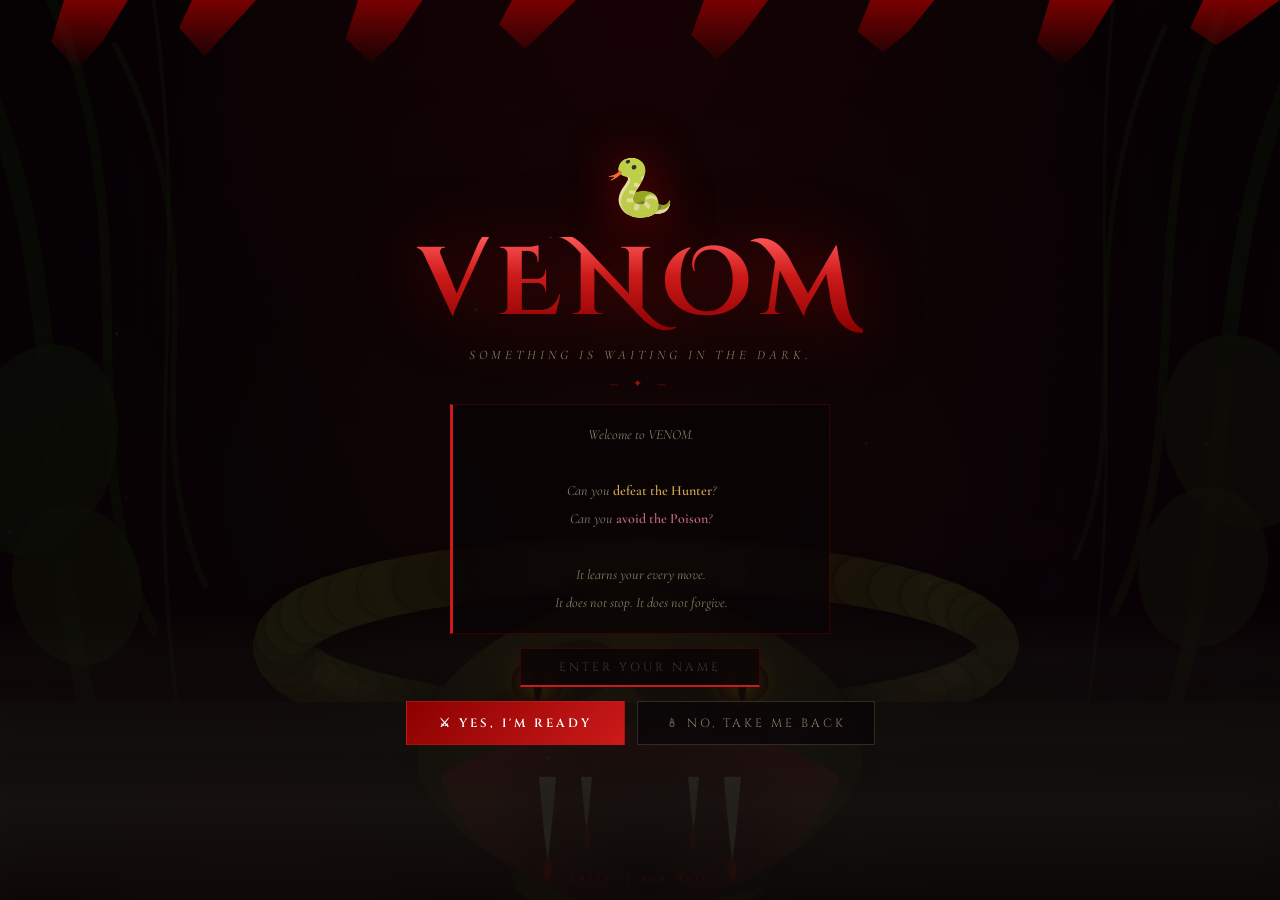
==== commit 674d6719: "new update" ====
--- a/Venom/index.html
+++ b/Venom/index.html
@@ -11,25 +11,28 @@
 
   <!-- WELCOME SCREEN -->
   <div id="welcome-screen" class="screen welcome-screen">
-    <!-- Full-screen cinematic canvas -->
     <canvas id="hero-canvas" class="hero-canvas"></canvas>
-
-    <!-- Title pinned to top — like the reference image -->
-    <div class="splash-top">
-      <div class="splash-best" id="welcome-best"></div>
-      <h1 class="splash-title">VENOM</h1>
-      <p class="splash-sub">SURVIVE · OUTTHINK · OUTLAST</p>
+    <div class="blood-drip"></div>
+    <div class="welcome-content">
+      <div class="skull">🐍</div>
+      <h1 class="welcome-title">VENOM</h1>
+      <p class="welcome-tagline">Something is waiting in the dark.</p>
+      <div class="welcome-divider">— ✦ —</div>
+      <div class="challenge-box">
+        <p class="challenge-text">
+          Welcome to VENOM.<br/><br/>
+          Can you <span class="highlight-gold">defeat the Hunter</span>?<br/>
+          Can you <span class="highlight-rose">avoid the Poison</span>?<br/><br/>
+          <em>It learns your every move.<br/>It does not stop. It does not forgive.</em>
+        </p>
+      </div>
+      <input id="player-name-input" class="name-input" type="text" maxlength="6" placeholder="Enter your name"/>
+      <div class="welcome-buttons">
+        <button class="btn-yes" id="yes-btn">⚔ Yes, I'm Ready</button>
+        <button class="btn-no"  id="no-btn">🕯 No, Take Me Back</button>
+      </div>
     </div>
-
-    <!-- Buttons pinned to bottom — like the reference image -->
-    <div class="splash-bottom">
-      <input id="player-name-input" class="name-input" type="text" maxlength="6" placeholder="Enter callsign"/>
-      <div class="splash-buttons">
-        <button class="btn-yes" id="yes-btn">▶ &nbsp;PLAY</button>
-        <button class="btn-no"  id="no-btn">EXIT</button>
-      </div>
-      <p class="splash-hint">Arrow keys or swipe · P to pause</p>
-    </div>
+    <div class="welcome-footer">Enter if you dare</div>
   </div>
 
   <!-- GAME SCREEN -->
@@ -89,7 +92,7 @@
         <div class="legend-item"><span class="legend-icon">❄</span> Freeze</div>
         <div class="legend-item"><span class="legend-icon">⚡</span> Speed</div>
       </div>
-      <footer>VENOM · Built by Ibinabo Collins · 2025</footer>
+      <footer>VENOM &nbsp;·&nbsp; Built by Ibinabo Collins &nbsp;·&nbsp; 2025</footer>
     </div>
   </div>
 
--- a/Venom/style.css
+++ b/Venom/style.css
@@ -1,177 +1,241 @@
-/* VENOM — style.css | Author: Ibinabo Collins */
+/* ── VENOM — style.css ───────────────────────────── */
 
 :root {
-  --bg:        #0a0810;
-  --gold:      #d4a853;
-  --gold-dim:  #7a5c28;
-  --rose:      #c4687a;
-  --lavender:  #a78bca;
-  --mint:      #5bbf9a;
-  --cream:     #f0e8d8;
-  --cream-dim: #8a7d6a;
-  --border:    rgba(212,168,83,0.18);
-  --border-s:  rgba(167,139,202,0.12);
+  --bg:          #0a0508;
+  --gold:        #d4a853;
+  --gold-dim:    #7a5c28;
+  --rose:        #c4687a;
+  --lavender:    #a78bca;
+  --cream:       #f0e8d8;
+  --cream-dim:   #8a7d6a;
+  --mint:        #5bbf9a;
+  --blood:       #8b0000;
+  --blood-bright:#cc1a1a;
+  --border:      rgba(212,168,83,0.18);
+  --border-s:    rgba(167,139,202,0.12);
 }
 
 *, *::before, *::after { box-sizing: border-box; margin: 0; padding: 0; }
-html, body { height: 100%; overflow: hidden; overscroll-behavior: none; touch-action: none; }
-body { background: var(--bg); color: var(--cream); font-family: 'Cormorant Garamond', Georgia, serif; }
-
-.screen { width: 100%; height: 100vh; height: 100dvh; position: absolute; top: 0; left: 0; }
-
-/* ── WELCOME — Cinematic splash screen ───────────────── */
+
+body {
+  background: var(--bg);
+  color: var(--cream);
+  font-family: 'Cormorant Garamond', Georgia, serif;
+  overflow: hidden;
+}
+
+/* ── SCREEN SYSTEM ───────────────────────────────── */
+.screen {
+  width: 100%; height: 100vh; height: 100dvh;
+  display: flex;
+}
+
+/* ── WELCOME SCREEN ──────────────────────────────── */
 .welcome-screen {
-  background: #020304;
-  display: flex; flex-direction: column;
-  align-items: stretch; justify-content: space-between;
-  position: relative; overflow: hidden;
-  padding: 0;
-}
+  flex-direction: column;
+  align-items: center;
+  justify-content: center;
+  position: relative;
+  overflow: hidden;
+  padding: 32px 20px;
+  background:
+    radial-gradient(ellipse at 50% 0%,   rgba(139,0,0,0.5)  0%, transparent 60%),
+    radial-gradient(ellipse at 20% 100%, rgba(80,0,0,0.25)  0%, transparent 50%),
+    radial-gradient(ellipse at 80% 60%,  rgba(60,0,20,0.3)  0%, transparent 50%),
+    #080305;
+}
+
+/* Full-screen canvas — jungle/cinematic background */
 .hero-canvas {
   position: absolute; inset: 0;
   width: 100%; height: 100%;
   pointer-events: none; z-index: 0;
-}
-
-/* ── TOP — Title zone ─── */
-.splash-top {
-  position: relative; z-index: 2;
-  display: flex; flex-direction: column; align-items: center;
-  padding: clamp(18px,4vh,40px) 20px 0;
-  text-align: center;
-  /* Gradient fade so title sits over dark top, not over bright snake */
-  background: linear-gradient(to bottom, rgba(2,3,4,0.82) 0%, rgba(2,3,4,0.4) 70%, transparent 100%);
-}
-.splash-best {
-  font-family: 'Cinzel', serif; font-size: 9px; letter-spacing: 6px;
-  color: rgba(212,168,83,0.55); text-transform: uppercase; min-height: 14px;
-  margin-bottom: 4px;
-}
-.splash-title {
+  opacity: 0.45;
+}
+
+/* Dark overlay so text stays readable over the canvas */
+.welcome-screen::before {
+  content: ''; position: absolute; inset: 0; z-index: 1;
+  background: rgba(8,3,5,0.55);
+  pointer-events: none;
+}
+
+/* Blood drip top */
+.blood-drip {
+  position: absolute; top: 0; left: 0; right: 0;
+  height: 70px; z-index: 2;
+  background: linear-gradient(180deg, rgba(139,0,0,0.85), transparent);
+  clip-path: polygon(
+    0 0, 5% 0, 4% 60%, 6% 100%, 8% 60%, 10% 0,
+    15% 0, 14% 40%, 16% 80%, 18% 40%, 20% 0,
+    28% 0, 27% 55%, 29% 90%, 31% 55%, 33% 0,
+    40% 0, 39% 35%, 41% 70%, 43% 35%, 45% 0,
+    55% 0, 54% 50%, 56% 85%, 58% 50%, 60% 0,
+    68% 0, 67% 45%, 69% 75%, 71% 45%, 73% 0,
+    82% 0, 81% 60%, 83% 95%, 85% 60%, 87% 0,
+    94% 0, 93% 40%, 95% 65%, 97% 40%, 100% 0
+  );
+}
+
+.welcome-content {
+  display: flex; flex-direction: column;
+  align-items: center; text-align: center;
+  max-width: 480px; width: 100%;
+  gap: 14px; position: relative; z-index: 3;
+}
+
+.skull {
+  font-size: 56px;
+  animation: skull-float 3s ease-in-out infinite;
+  filter: drop-shadow(0 0 24px rgba(139,0,0,0.9));
+}
+@keyframes skull-float {
+  0%,100% { transform: translateY(0) rotate(-3deg); }
+  50%      { transform: translateY(-10px) rotate(3deg); }
+}
+
+.welcome-title {
   font-family: 'Cinzel Decorative', 'Cinzel', serif;
-  font-size: clamp(52px, 14vw, 110px); font-weight: 700;
-  letter-spacing: clamp(8px, 2vw, 20px); line-height: 1;
-  margin: 0;
-  /* Stone/metal engraved look like reference */
-  background: linear-gradient(180deg,
-    #ffffff 0%,
-    #e8d5a0 20%,
-    #c8a84a 45%,
-    #8a6520 70%,
-    #5a4010 100%);
+  font-size: clamp(54px, 15vw, 96px);
+  font-weight: 700; letter-spacing: 10px; line-height: 1;
+  background: linear-gradient(180deg, #ff5555 0%, #cc1a1a 40%, #8b0000 100%);
   -webkit-background-clip: text; -webkit-text-fill-color: transparent; background-clip: text;
-  filter: drop-shadow(0 4px 12px rgba(0,0,0,0.9)) drop-shadow(0 0 40px rgba(200,160,60,0.3));
-}
-.splash-sub {
-  font-family: 'Cinzel', serif;
-  font-size: clamp(8px, 1.8vw, 13px); letter-spacing: clamp(4px, 1.5vw, 10px);
-  color: rgba(200,160,80,0.65); text-transform: uppercase; margin: 8px 0 0;
-  text-shadow: 0 2px 8px rgba(0,0,0,0.9);
-}
-
-/* ── BOTTOM — Controls zone ─── */
-.splash-bottom {
-  position: relative; z-index: 2;
-  display: flex; flex-direction: column; align-items: center; gap: 10px;
-  padding: 0 20px clamp(16px,4vh,36px);
-  /* Gradient fade — controls sit over dark bottom */
-  background: linear-gradient(to top, rgba(2,3,4,0.92) 0%, rgba(2,3,4,0.55) 60%, transparent 100%);
-}
+  filter: drop-shadow(0 0 32px rgba(139,0,0,0.7));
+  animation: title-flicker 6s ease-in-out infinite;
+}
+@keyframes title-flicker {
+  0%,89%,100%{opacity:1;} 91%{opacity:0.6;} 93%{opacity:1;} 95%{opacity:0.25;} 97%{opacity:1;}
+}
+
+.welcome-tagline {
+  font-size: 13px; letter-spacing: 4px;
+  color: var(--cream-dim); font-style: italic; text-transform: uppercase;
+}
+
+.welcome-divider {
+  font-size: 11px; letter-spacing: 6px;
+  color: var(--blood-bright); opacity: 0.7;
+}
+
+.challenge-box {
+  border: 1px solid rgba(139,0,0,0.35);
+  border-left: 3px solid var(--blood-bright);
+  background: rgba(8,3,5,0.7);
+  backdrop-filter: blur(4px);
+  padding: 16px 24px; max-width: 380px; width: 100%;
+}
+.challenge-text {
+  font-size: 14px; line-height: 2;
+  color: var(--cream-dim); font-style: italic;
+}
+.highlight-gold { color: var(--gold); font-style: normal; font-weight: 600; }
+.highlight-rose  { color: var(--rose); font-style: normal; font-weight: 600; }
+
 .name-input {
-  font-family: 'Cinzel', serif; font-size: 11px; letter-spacing: 4px;
-  padding: 9px 20px; width: min(260px, 80vw);
-  background: rgba(5,8,5,0.75); backdrop-filter: blur(8px);
-  border: 1px solid rgba(91,191,154,0.3); border-bottom: 2px solid rgba(91,191,154,0.5);
-  color: #a0e8c0; text-align: center; text-transform: uppercase; outline: none;
-  transition: all 0.2s;
-}
-.name-input::placeholder { color: rgba(91,191,154,0.25); }
-.name-input:focus { border-color: rgba(91,191,154,0.7); background: rgba(5,15,8,0.9); }
-.splash-buttons { display: flex; gap: 12px; justify-content: center; flex-wrap: wrap; }
-
-/* PLAY button — wide metallic bar like "PRESS START" in the reference */
+  font-family: 'Cinzel', serif; font-size: 12px; letter-spacing: 3px;
+  padding: 10px 20px; width: min(240px, 80vw);
+  background: rgba(8,3,5,0.75); backdrop-filter: blur(4px);
+  border: 1px solid rgba(139,0,0,0.4); border-bottom: 2px solid var(--blood-bright);
+  color: var(--cream); text-align: center; text-transform: uppercase; outline: none;
+  transition: border-color 0.2s;
+}
+.name-input::placeholder { color: rgba(138,125,106,0.4); }
+.name-input:focus { border-color: var(--blood-bright); }
+
+.welcome-buttons {
+  display: flex; gap: 12px; flex-wrap: wrap; justify-content: center;
+}
 .btn-yes {
-  font-family: 'Cinzel', serif; font-size: clamp(11px,2.5vw,14px);
-  font-weight: 700; letter-spacing: 6px;
-  padding: 14px clamp(28px,6vw,52px);
-  background: linear-gradient(180deg, rgba(91,191,154,0.15) 0%, rgba(30,80,50,0.4) 100%);
-  border: 1px solid rgba(91,191,154,0.5); border-bottom: 2px solid rgba(91,191,154,0.7);
-  color: #a0e8c0; cursor: pointer; transition: all 0.2s; text-transform: uppercase;
-  backdrop-filter: blur(6px);
-  text-shadow: 0 0 12px rgba(91,191,154,0.6);
-}
-.btn-yes:hover {
-  background: linear-gradient(180deg, rgba(91,191,154,0.3) 0%, rgba(40,120,70,0.5) 100%);
-  border-color: rgba(91,191,154,0.9); color: #d0fff0;
-  box-shadow: 0 0 24px rgba(91,191,154,0.3), inset 0 0 12px rgba(91,191,154,0.1);
-}
-/* EXIT button — smaller, muted */
+  font-family: 'Cinzel', serif; font-size: 12px; font-weight: 600;
+  letter-spacing: 3px; padding: 13px 32px;
+  background: linear-gradient(135deg, #8b0000, #cc1a1a);
+  border: 1px solid rgba(204,26,26,0.5); color: #fff;
+  cursor: pointer; transition: all 0.25s; text-transform: uppercase;
+}
+.btn-yes:hover { background: linear-gradient(135deg,#cc1a1a,#ff2222); transform: scale(1.04); box-shadow: 0 4px 24px rgba(139,0,0,0.5); }
+
 .btn-no {
-  font-family: 'Cinzel', serif; font-size: clamp(9px,2vw,11px); letter-spacing: 4px;
-  padding: 14px clamp(16px,4vw,30px);
-  background: rgba(5,5,5,0.6); backdrop-filter: blur(4px);
-  border: 1px solid rgba(100,80,50,0.35); color: rgba(160,140,100,0.6);
-  cursor: pointer; transition: all 0.2s; text-transform: uppercase;
-}
-.btn-no:hover { border-color: rgba(160,140,100,0.6); color: rgba(200,180,130,0.85); }
-.splash-hint {
-  font-size: 8px; letter-spacing: 3px; color: rgba(100,120,100,0.35);
-  font-style: italic; margin: 0;
-}
+  font-family: 'Cinzel', serif; font-size: 12px; letter-spacing: 3px; padding: 13px 28px;
+  background: rgba(8,3,5,0.6); backdrop-filter: blur(4px);
+  border: 1px solid rgba(138,125,106,0.3); color: var(--cream-dim);
+  cursor: pointer; transition: all 0.25s; text-transform: uppercase;
+}
+.btn-no:hover { border-color: var(--cream-dim); color: var(--cream); }
+
+.welcome-footer {
+  position: absolute; bottom: 16px; z-index: 3;
+  font-size: 10px; letter-spacing: 5px;
+  color: rgba(139,0,0,0.5); font-style: italic;
+  animation: gentle-pulse 2s ease-in-out infinite alternate;
+}
+@keyframes gentle-pulse { from{opacity:0.3;} to{opacity:0.8;} }
 
 /* ── GAME SCREEN ─────────────────────────────────── */
 .game-screen {
-  background: #0e0b14; display: flex; flex-direction: column;
+  background: #0e0b14; flex-direction: column;
   align-items: center; justify-content: flex-start;
-  overflow: hidden; height: 100vh; height: 100dvh;
+  overflow: hidden;
 }
 .game-screen::before {
   content: ''; position: absolute; top: 0; left: 0; right: 0; height: 2px;
   background: linear-gradient(90deg, transparent, var(--gold), var(--lavender), var(--gold), transparent);
   opacity: 0.4; z-index: 5; pointer-events: none;
 }
+
+/* Wrapper fills full screen height, canvas gets all leftover space */
 .wrapper {
-  width: 100%; max-width: 480px;
+  width: 100%; max-width: 520px;
   height: 100vh; height: 100dvh;
-  padding: max(4px, env(safe-area-inset-top)) 8px max(4px, env(safe-area-inset-bottom));
+  padding: max(6px, env(safe-area-inset-top)) 10px max(6px, env(safe-area-inset-bottom));
   display: flex; flex-direction: column; align-items: center; gap: 3px;
 }
 
-/* HEADER */
-header { width: 100%; text-align: center; padding-bottom: 2px; border-bottom: 1px solid var(--border); flex-shrink: 0; }
-.title-row { display: flex; align-items: center; justify-content: center; gap: 8px; }
-.title-bracket { font-family: 'Cinzel', serif; font-size: 12px; color: var(--gold-dim); }
+/* HEADER — always visible */
+header {
+  width: 100%; text-align: center;
+  padding-bottom: 3px; border-bottom: 1px solid var(--border);
+  flex-shrink: 0;
+}
+.title-row { display: flex; align-items: center; justify-content: center; gap: 10px; }
+.title-bracket { font-family: 'Cinzel', serif; font-size: 14px; color: var(--gold-dim); }
 .game-title {
   font-family: 'Cinzel Decorative', 'Cinzel', serif;
-  font-size: clamp(14px, 3.5vw, 22px); font-weight: 700; letter-spacing: 6px;
+  font-size: clamp(16px, 4vw, 26px); font-weight: 700; letter-spacing: 8px;
   background: linear-gradient(180deg, #f0d080 0%, #d4a853 60%, #a07030 100%);
   -webkit-background-clip: text; -webkit-text-fill-color: transparent; background-clip: text;
 }
-.game-subtitle { font-size: 6px; letter-spacing: 3px; color: var(--cream-dim); font-style: italic; margin-top: 0; }
-
-/* STATS */
+.game-subtitle {
+  font-size: 7px; letter-spacing: 3px; color: var(--cream-dim);
+  font-style: italic; margin-top: 1px;
+}
+
+/* STATS BAR — always visible */
 .stats-bar {
-  width: 100%; flex-shrink: 0; display: flex; justify-content: space-between; align-items: center;
-  background: rgba(255,255,255,0.02); border: 1px solid var(--border); padding: 3px 12px;
+  width: 100%; flex-shrink: 0;
+  display: flex; justify-content: space-between; align-items: center;
+  background: rgba(255,255,255,0.02); border: 1px solid var(--border);
+  padding: 4px 14px;
 }
 .stat { display: flex; flex-direction: column; align-items: center; gap: 0; }
 .stat-label { font-size: 6px; letter-spacing: 2px; color: var(--cream-dim); text-transform: uppercase; font-style: italic; }
-.stat-value { font-family: 'Cinzel', serif; font-size: 13px; font-weight: 600; color: var(--gold); letter-spacing: 1px; }
+.stat-value { font-family: 'Cinzel', serif; font-size: 15px; font-weight: 600; color: var(--gold); letter-spacing: 1px; }
 .stat-value.danger { color: var(--rose); }
 .stat-value.active { color: var(--lavender); animation: gpulse 1.2s ease-in-out infinite alternate; }
 @keyframes gpulse { from{opacity:0.6;} to{opacity:1;} }
 
-/* HUNTER BAR */
+/* HUNTER BAR — always visible */
 .ai-bar {
-  width: 100%; flex-shrink: 0; display: flex; align-items: center; gap: 6px;
-  background: rgba(255,255,255,0.015); border: 1px solid var(--border-s); padding: 3px 10px;
-}
-.ai-label { color: var(--rose); white-space: nowrap; font-size: 9px; letter-spacing: 2px; font-style: italic; }
+  width: 100%; flex-shrink: 0;
+  display: flex; align-items: center; gap: 6px;
+  background: rgba(255,255,255,0.015); border: 1px solid var(--border-s);
+  padding: 3px 10px;
+}
+.ai-label { color: var(--rose); white-space: nowrap; font-size: 10px; letter-spacing: 2px; font-style: italic; }
 .ai-threat-track { flex: 1; height: 2px; background: rgba(196,104,122,0.1); }
 .ai-threat-fill { height: 100%; width: 0%; background: linear-gradient(90deg, var(--lavender), var(--rose), var(--gold)); transition: width 0.6s ease; }
 .ai-threat-text { color: var(--cream-dim); font-size: 8px; white-space: nowrap; min-width: 80px; text-align: right; letter-spacing: 1px; font-style: italic; }
 
-/* CANVAS — flex:1 fills all remaining height */
+/* CANVAS — flex:1 fills all remaining height between header and footer */
 .canvas-wrapper {
   position: relative; width: 100%; flex: 1; min-height: 0;
   border: 1px solid var(--border); background: #090710; overflow: hidden;
@@ -199,7 +263,7 @@
   background: rgba(9,7,16,0.93); backdrop-filter: blur(3px);
 }
 .overlay-box {
-  text-align: center; padding: 20px 20px; border: 1px solid var(--border);
+  text-align: center; padding: 18px 20px; border: 1px solid var(--border);
   background: rgba(19,13,24,0.98); max-width: 260px; width: 88%;
   position: relative; animation: fadeUp 0.35s ease;
 }
@@ -222,42 +286,45 @@
 .gameover-btns { display: flex; gap: 8px; justify-content: center; flex-wrap: wrap; margin-top: 10px; }
 
 /* LEADERBOARD */
-.leaderboard { width: 100%; margin: 6px 0; }
-.lb-title { font-family: 'Cinzel', serif; font-size: 7px; letter-spacing: 4px; color: var(--gold-dim); margin-bottom: 4px; text-transform: uppercase; }
-.lb-row { display: flex; justify-content: space-between; font-size: 11px; color: var(--cream-dim); font-style: italic; padding: 2px 0; border-bottom: 1px solid rgba(212,168,83,0.07); }
+.leaderboard { width: 100%; margin: 4px 0; }
+.lb-title { font-family: 'Cinzel', serif; font-size: 7px; letter-spacing: 4px; color: var(--gold-dim); margin-bottom: 3px; text-transform: uppercase; }
+.lb-row { display: flex; justify-content: space-between; font-size: 10px; color: var(--cream-dim); font-style: italic; padding: 1px 0; border-bottom: 1px solid rgba(212,168,83,0.07); }
 .lb-row.lb-top { color: var(--gold); font-style: normal; font-weight: 600; }
 
 /* BUTTONS */
 .btn-primary {
-  font-family: 'Cinzel', serif; font-size: 9px; font-weight: 600; letter-spacing: 3px;
-  padding: 8px 20px; background: transparent; border: 1px solid var(--gold-dim); color: var(--gold);
-  cursor: pointer; transition: all 0.25s; text-transform: uppercase;
-}
-.btn-primary:hover { border-color: var(--gold); color: #f0d080; letter-spacing: 5px; }
+  font-family: 'Cinzel', serif; font-size: 10px; font-weight: 600; letter-spacing: 4px; padding: 10px 26px;
+  background: transparent; border: 1px solid var(--gold-dim); color: var(--gold);
+  cursor: pointer; transition: all 0.25s; text-transform: uppercase;
+}
+.btn-primary:hover { border-color: var(--gold); color: #f0d080; }
 .btn-ghost {
-  font-family: 'Cinzel', serif; font-size: 9px; letter-spacing: 3px; padding: 8px 16px;
+  font-family: 'Cinzel', serif; font-size: 10px; letter-spacing: 3px; padding: 10px 22px;
   background: transparent; border: 1px solid rgba(138,125,106,0.25); color: var(--cream-dim);
   cursor: pointer; transition: all 0.25s; text-transform: uppercase;
 }
 .btn-ghost:hover { border-color: var(--cream-dim); color: var(--cream); }
 
-/* LEGEND */
+/* LEGEND — always visible, compact */
 .legend {
-  flex-shrink: 0; display: flex; gap: 6px; flex-wrap: wrap; justify-content: center;
-  font-size: 8px; letter-spacing: 1px; color: var(--cream-dim); font-style: italic;
-}
-.legend-item { display: flex; align-items: center; gap: 2px; }
-.legend-icon { font-size: 9px; line-height: 1; }
-
-/* FOOTER */
-footer { flex-shrink: 0; font-size: 7px; letter-spacing: 2px; color: rgba(138,125,106,0.2); font-style: italic; }
+  flex-shrink: 0; display: flex; gap: 10px; flex-wrap: wrap; justify-content: center;
+  font-size: 9px; letter-spacing: 1px; color: var(--cream-dim); font-style: italic;
+}
+.legend-item { display: flex; align-items: center; gap: 3px; }
+.legend-icon { font-size: 10px; line-height: 1; }
+
+/* FOOTER — always visible */
+footer {
+  flex-shrink: 0;
+  font-size: 8px; letter-spacing: 2px; color: rgba(138,125,106,0.25); font-style: italic;
+}
 
 /* SCORE POP */
 @keyframes scorePop { 0%{transform:scale(1);} 50%{transform:scale(1.25);} 100%{transform:scale(1);} }
 .score-pop { animation: scorePop 0.25s ease; }
 
 /* GOODBYE */
-.goodbye-screen { background: #080508; display: flex; align-items: center; justify-content: center; }
+.goodbye-screen { background: #080508; align-items: center; justify-content: center; }
 .goodbye-content { text-align: center; padding: 40px 20px; }
 .candle { font-size: 44px; margin-bottom: 16px; animation: cf 1.5s ease-in-out infinite alternate; }
 @keyframes cf { from{opacity:0.6;transform:scale(0.97);} to{opacity:1;transform:scale(1.03);} }
@@ -270,35 +337,15 @@
 }
 .btn-ghost-light:hover { border-color: var(--cream-dim); color: var(--cream); }
 
-/* MOBILE — hide all non-essential chrome, canvas gets everything */
-@media (max-width: 600px) {
-  .legend { display: none; }
-  footer  { display: none; }
+/* RESPONSIVE — scale text only, never hide anything */
+@media (max-width: 400px) {
+  .game-title { font-size: 14px; letter-spacing: 5px; }
+  .stat-value { font-size: 13px; }
+  .stats-bar { padding: 3px 8px; }
+  .ai-threat-text { min-width: 65px; font-size: 7px; }
+  .legend { gap: 7px; font-size: 8px; }
+}
+@media (max-height: 650px) {
   .game-subtitle { display: none; }
-  .wrapper { gap: 2px; padding: 2px 6px 2px; }
-  .game-title { font-size: 14px; letter-spacing: 4px; }
-  .title-bracket { font-size: 10px; }
-  .stat-value { font-size: 12px; }
-  .stat-label { font-size: 5px; }
-  .stats-bar { padding: 2px 8px; }
-  .ai-bar { padding: 2px 8px; }
-  .ai-label { font-size: 8px; }
-  .ai-threat-text { font-size: 7px; min-width: 70px; }
-}
-/* SHORT SCREENS */
-@media (max-height: 680px) {
-  .wrapper { gap: 2px; padding: 2px 6px 2px; }
-  .game-subtitle { display: none; }
-  .legend { display: none; }
-  footer { display: none; }
-  .game-title { font-size: 13px; letter-spacing: 4px; }
-  .stat-value { font-size: 11px; }
-  /* Splash screen on short phones */
-  .splash-title { font-size: clamp(38px, 10vw, 64px); letter-spacing: 8px; }
-  .splash-sub { display: none; }
-  .splash-hint { display: none; }
-}
-@media (max-width: 360px) {
-  .stat-value { font-size: 10px; }
-  .stats-bar { padding: 2px 6px; }
+  .wrapper { gap: 2px; }
 }
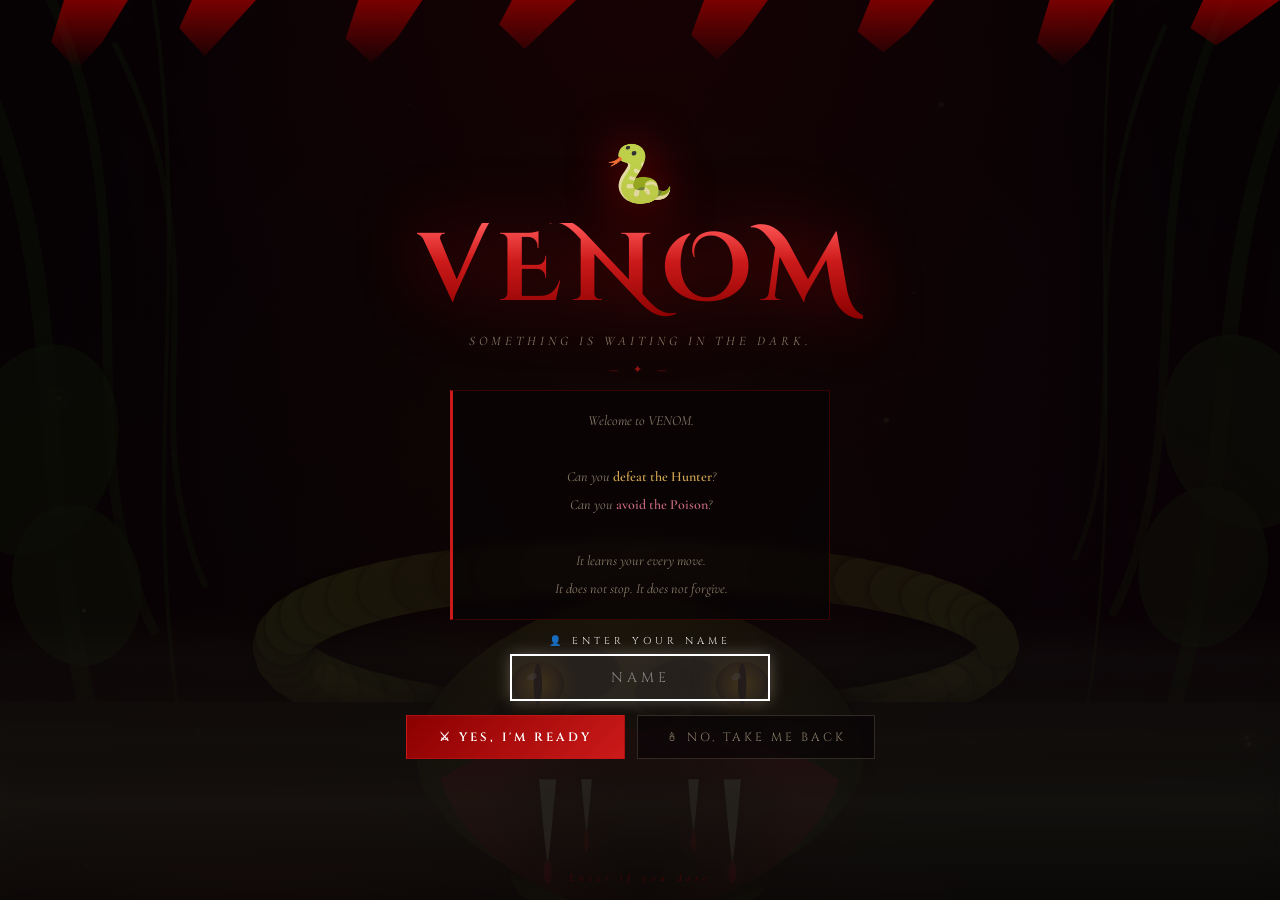
==== commit 39311f17: "made the name space visible" ====
--- a/Venom/index.html
+++ b/Venom/index.html
@@ -26,7 +26,10 @@
           <em>It learns your every move.<br/>It does not stop. It does not forgive.</em>
         </p>
       </div>
-      <input id="player-name-input" class="name-input" type="text" maxlength="6" placeholder="Enter your name"/>
+      <div class="name-input-wrap">
+        <span class="name-input-label">👤 Enter Your Name</span>
+        <input id="player-name-input" class="name-input" type="text" maxlength="6" placeholder="NAME"/>
+      </div>
       <div class="welcome-buttons">
         <button class="btn-yes" id="yes-btn">⚔ Yes, I'm Ready</button>
         <button class="btn-no"  id="no-btn">🕯 No, Take Me Back</button>
--- a/Venom/style.css
+++ b/Venom/style.css
@@ -26,8 +26,9 @@
 
 /* ── SCREEN SYSTEM ───────────────────────────────── */
 .screen {
-  width: 100%; height: 100vh; height: 100dvh;
-  display: flex;
+  position: fixed; inset: 0;
+  width: 100%; height: 100%;
+  display: flex; overflow: hidden;
 }
 
 /* ── WELCOME SCREEN ──────────────────────────────── */
@@ -131,16 +132,29 @@
 .highlight-gold { color: var(--gold); font-style: normal; font-weight: 600; }
 .highlight-rose  { color: var(--rose); font-style: normal; font-weight: 600; }
 
+.name-input-wrap {
+  display: flex; flex-direction: column; align-items: center; gap: 6px; width: 100%;
+}
+.name-input-label {
+  font-family: 'Cinzel', serif; font-size: 10px; letter-spacing: 4px;
+  color: #fff; text-transform: uppercase; opacity: 0.9;
+}
 .name-input {
-  font-family: 'Cinzel', serif; font-size: 12px; letter-spacing: 3px;
-  padding: 10px 20px; width: min(240px, 80vw);
-  background: rgba(8,3,5,0.75); backdrop-filter: blur(4px);
-  border: 1px solid rgba(139,0,0,0.4); border-bottom: 2px solid var(--blood-bright);
-  color: var(--cream); text-align: center; text-transform: uppercase; outline: none;
-  transition: border-color 0.2s;
-}
-.name-input::placeholder { color: rgba(138,125,106,0.4); }
-.name-input:focus { border-color: var(--blood-bright); }
+  font-family: 'Cinzel', serif; font-size: 14px; letter-spacing: 4px;
+  padding: 12px 20px; width: min(260px, 85vw);
+  background: rgba(255,255,255,0.08);
+  border: 2px solid #fff;
+  color: #fff; text-align: center; text-transform: uppercase; outline: none;
+  transition: all 0.2s;
+  box-shadow: 0 0 16px rgba(255,255,255,0.25);
+}
+.name-input::placeholder { color: rgba(255,255,255,0.45); }
+.name-input:focus {
+  border-color: #39ff14;
+  box-shadow: 0 0 20px rgba(57,255,20,0.5);
+  background: rgba(57,255,20,0.06);
+  color: #39ff14;
+}
 
 .welcome-buttons {
   display: flex; gap: 12px; flex-wrap: wrap; justify-content: center;
@@ -170,11 +184,17 @@
 }
 @keyframes gentle-pulse { from{opacity:0.3;} to{opacity:0.8;} }
 
+/* ── SCREEN SYSTEM ───────────────────────────────── */
+.screen {
+  position: fixed; inset: 0;
+  width: 100%; height: 100%;
+  display: flex; overflow: hidden;
+}
+
 /* ── GAME SCREEN ─────────────────────────────────── */
 .game-screen {
   background: #0e0b14; flex-direction: column;
   align-items: center; justify-content: flex-start;
-  overflow: hidden;
 }
 .game-screen::before {
   content: ''; position: absolute; top: 0; left: 0; right: 0; height: 2px;
@@ -182,12 +202,12 @@
   opacity: 0.4; z-index: 5; pointer-events: none;
 }
 
-/* Wrapper fills full screen height, canvas gets all leftover space */
+/* Wrapper — fits exactly inside the fixed screen, no scrolling */
 .wrapper {
-  width: 100%; max-width: 520px;
-  height: 100vh; height: 100dvh;
+  width: 100%; height: 100%;
   padding: max(6px, env(safe-area-inset-top)) 10px max(6px, env(safe-area-inset-bottom));
   display: flex; flex-direction: column; align-items: center; gap: 3px;
+  overflow: hidden;
 }
 
 /* HEADER — always visible */
@@ -237,12 +257,19 @@
 
 /* CANVAS — flex:1 fills all remaining height between header and footer */
 .canvas-wrapper {
-  position: relative; width: 100%; flex: 1; min-height: 0;
-  border: 1px solid var(--border); background: #090710; overflow: hidden;
+  position: relative; flex: 1; min-height: 0;
+  /* Square on desktop — fill width on mobile */
+  width: 100%;
+  max-width: min(100%, calc(100vh - 140px));
+  aspect-ratio: 1;
+  align-self: center;
+  border: 2px solid #39ff14;
+  box-shadow: 0 0 12px rgba(57,255,20,0.6), inset 0 0 8px rgba(57,255,20,0.08);
+  background: #090710; overflow: hidden;
 }
 .canvas-wrapper::before, .canvas-wrapper::after {
   content: ''; position: absolute; width: 10px; height: 10px;
-  border-color: var(--gold-dim); border-style: solid; z-index: 2; pointer-events: none;
+  border-color: #39ff14; border-style: solid; z-index: 2; pointer-events: none;
 }
 .canvas-wrapper::before { top:-1px; left:-1px; border-width: 2px 0 0 2px; }
 .canvas-wrapper::after  { bottom:-1px; right:-1px; border-width: 0 2px 2px 0; }
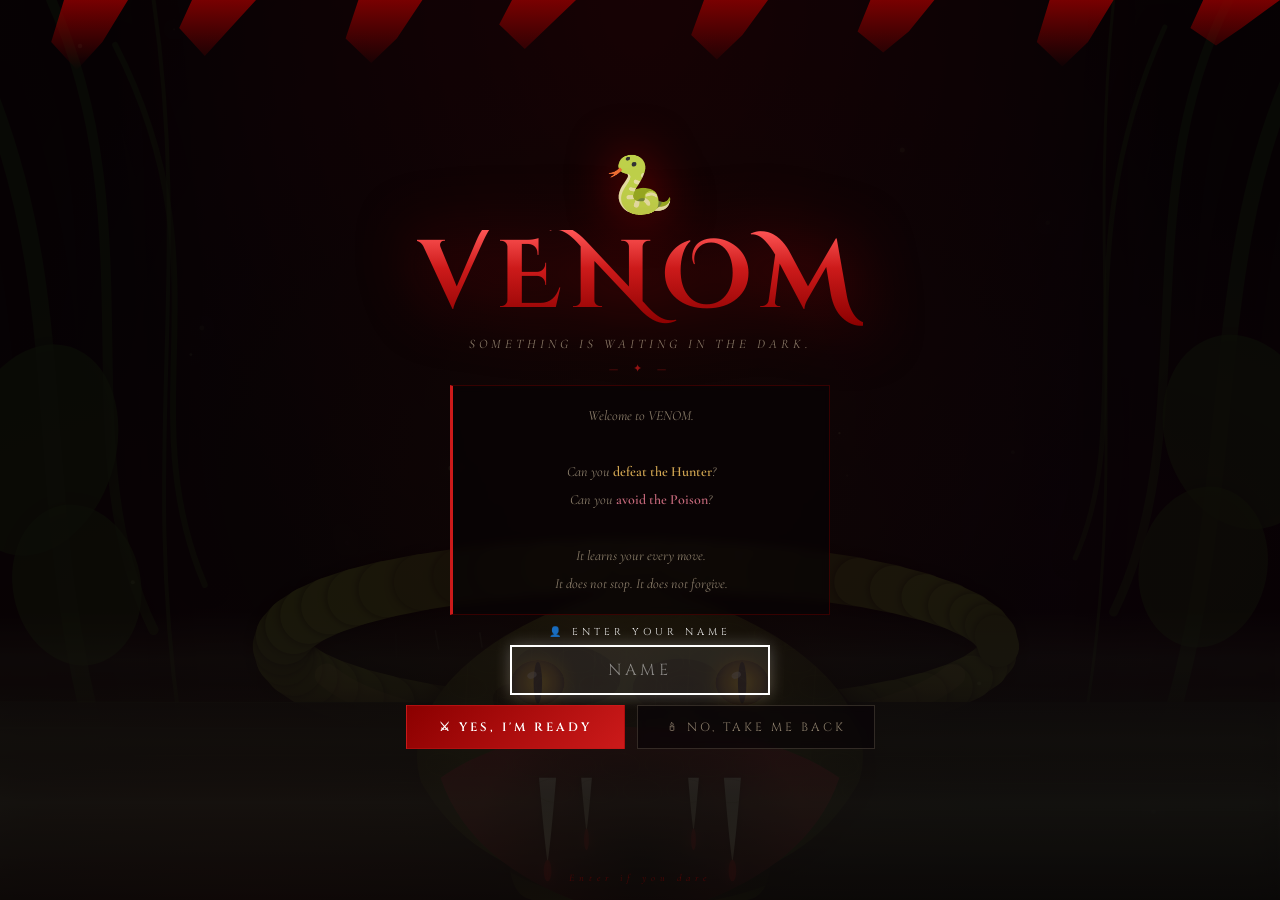
==== commit 6f67ba86: "fixed lagging" ====
--- a/Venom/index.html
+++ b/Venom/index.html
@@ -2,7 +2,7 @@
 <html lang="en">
 <head>
   <meta charset="UTF-8"/>
-  <meta name="viewport" content="width=device-width, initial-scale=1.0"/>
+  <meta name="viewport" content="width=device-width, initial-scale=1.0, maximum-scale=1.0, user-scalable=no"/>
   <title>VENOM — Can You Survive?</title>
   <link href="https://fonts.googleapis.com/css2?family=Cinzel:wght@400;600;700&family=Cinzel+Decorative:wght@700&family=Cormorant+Garamond:ital,wght@0,400;1,400&display=swap" rel="stylesheet"/>
   <link rel="stylesheet" href="style.css"/>
--- a/Venom/style.css
+++ b/Venom/style.css
@@ -38,7 +38,7 @@
   justify-content: center;
   position: relative;
   overflow: hidden;
-  padding: 32px 20px;
+  padding: 16px 20px;
   background:
     radial-gradient(ellipse at 50% 0%,   rgba(139,0,0,0.5)  0%, transparent 60%),
     radial-gradient(ellipse at 20% 100%, rgba(80,0,0,0.25)  0%, transparent 50%),
@@ -82,7 +82,7 @@
   display: flex; flex-direction: column;
   align-items: center; text-align: center;
   max-width: 480px; width: 100%;
-  gap: 14px; position: relative; z-index: 3;
+  gap: 10px; position: relative; z-index: 3;
 }
 
 .skull {
@@ -140,15 +140,17 @@
   color: #fff; text-transform: uppercase; opacity: 0.9;
 }
 .name-input {
-  font-family: 'Cinzel', serif; font-size: 14px; letter-spacing: 4px;
+  font-family: 'Cinzel', serif; font-size: 16px; letter-spacing: 4px;
   padding: 12px 20px; width: min(260px, 85vw);
   background: rgba(255,255,255,0.08);
   border: 2px solid #fff;
   color: #fff; text-align: center; text-transform: uppercase; outline: none;
   transition: all 0.2s;
   box-shadow: 0 0 16px rgba(255,255,255,0.25);
-}
-.name-input::placeholder { color: rgba(255,255,255,0.45); }
+  /* Prevent iOS rounding corners */
+  -webkit-appearance: none; border-radius: 0;
+}
+.name-input::placeholder { color: rgba(255,255,255,0.45); font-size: 16px; }
 .name-input:focus {
   border-color: #39ff14;
   box-shadow: 0 0 20px rgba(57,255,20,0.5);
@@ -372,6 +374,21 @@
   .ai-threat-text { min-width: 65px; font-size: 7px; }
   .legend { gap: 7px; font-size: 8px; }
 }
+@media (max-height: 700px) {
+  .skull { font-size: 36px; }
+  .welcome-title { font-size: clamp(42px, 13vw, 72px); }
+  .challenge-box { padding: 10px 18px; }
+  .challenge-text { font-size: 12px; line-height: 1.7; }
+  .welcome-tagline { font-size: 11px; }
+  .welcome-buttons { gap: 8px; }
+  .btn-yes, .btn-no { padding: 10px 24px; }
+  .welcome-footer { display: none; }
+}
+@media (max-height: 580px) {
+  .welcome-divider { display: none; }
+  .skull { display: none; }
+  .welcome-content { gap: 7px; }
+}
 @media (max-height: 650px) {
   .game-subtitle { display: none; }
   .wrapper { gap: 2px; }
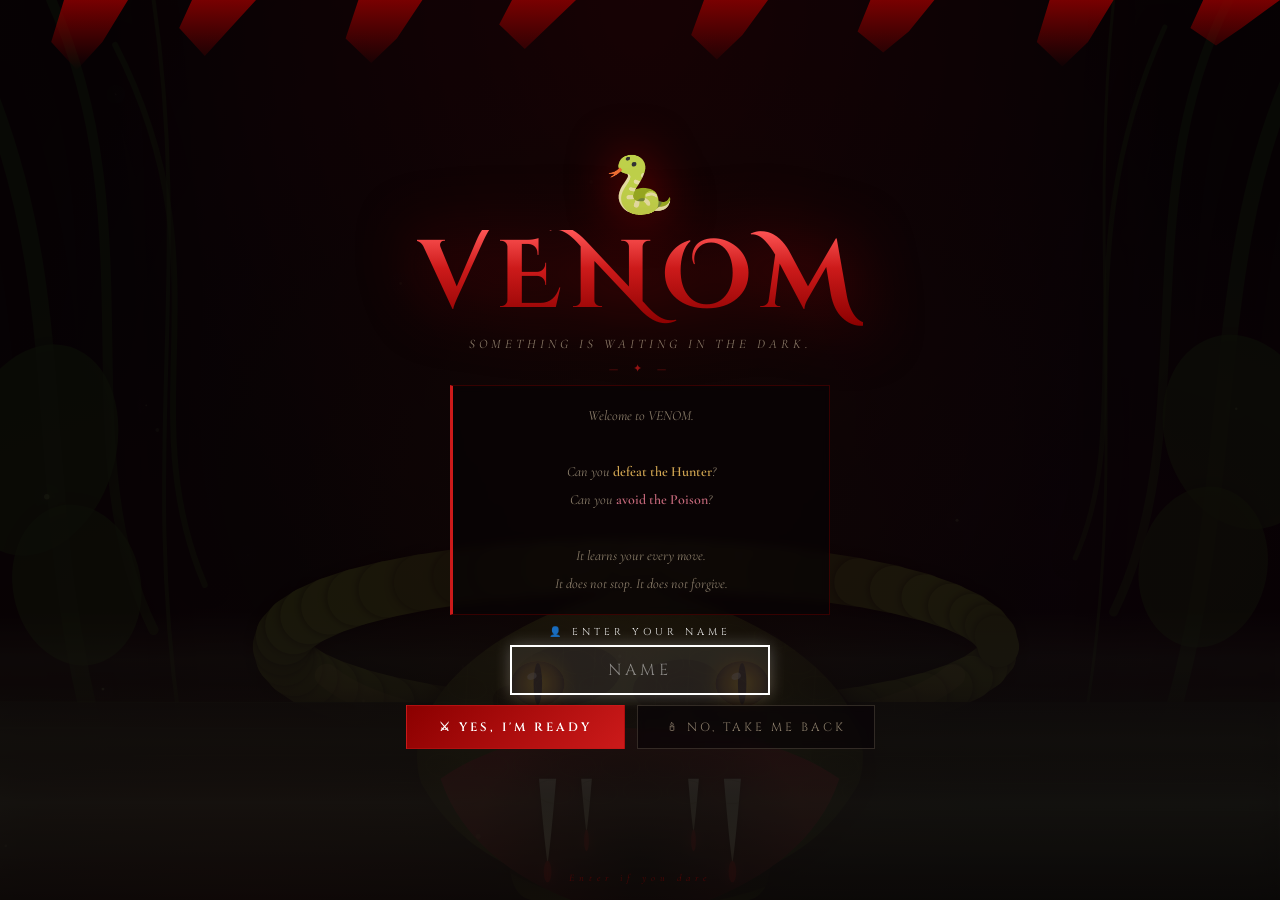
==== commit bf4e33e2: "new ui grid updated" ====
--- a/Venom/index.html
+++ b/Venom/index.html
@@ -61,6 +61,19 @@
         <span class="ai-threat-text" id="ai-threat-text">Dormant...</span>
       </div>
       <div class="canvas-wrapper">
+        <svg class="venom-border" id="venom-border-svg" xmlns="http://www.w3.org/2000/svg">
+          <defs>
+            <path id="border-path" d=""/>
+          </defs>
+          <!-- Static glowing outline -->
+          <rect id="border-rect" rx="1" ry="1"/>
+          <!-- Marching VENOM text -->
+          <text>
+            <textPath href="#border-path" startOffset="0%">
+              VENOM · VENOM · VENOM · VENOM · VENOM · VENOM · VENOM · VENOM · VENOM · VENOM · VENOM · VENOM · VENOM · VENOM · VENOM · VENOM · VENOM · VENOM · VENOM · VENOM ·
+            </textPath>
+          </text>
+        </svg>
         <canvas id="game-canvas"></canvas>
         <div class="powerup-msg" id="powerup-msg"></div>
         <div class="overlay" id="pause-screen" style="display:none">
--- a/Venom/style.css
+++ b/Venom/style.css
@@ -193,7 +193,6 @@
   display: flex; overflow: hidden;
 }
 
-/* ── GAME SCREEN ─────────────────────────────────── */
 .game-screen {
   background: #0e0b14; flex-direction: column;
   align-items: center; justify-content: flex-start;
@@ -206,8 +205,8 @@
 
 /* Wrapper — fits exactly inside the fixed screen, no scrolling */
 .wrapper {
-  width: 100%; height: 100%;
-  padding: max(6px, env(safe-area-inset-top)) 10px max(6px, env(safe-area-inset-bottom));
+  width: 100%; max-width: 680px; height: 100%;
+  padding: max(6px, env(safe-area-inset-top)) 16px max(6px, env(safe-area-inset-bottom));
   display: flex; flex-direction: column; align-items: center; gap: 3px;
   overflow: hidden;
 }
@@ -257,24 +256,52 @@
 .ai-threat-fill { height: 100%; width: 0%; background: linear-gradient(90deg, var(--lavender), var(--rose), var(--gold)); transition: width 0.6s ease; }
 .ai-threat-text { color: var(--cream-dim); font-size: 8px; white-space: nowrap; min-width: 80px; text-align: right; letter-spacing: 1px; font-style: italic; }
 
-/* CANVAS — flex:1 fills all remaining height between header and footer */
+/* CANVAS — fills available space, animated VENOM border */
 .canvas-wrapper {
-  position: relative; flex: 1; min-height: 0;
-  /* Square on desktop — fill width on mobile */
+  position: relative;
+  flex: 1; min-height: 0; min-width: 0;
   width: 100%;
-  max-width: min(100%, calc(100vh - 140px));
-  aspect-ratio: 1;
-  align-self: center;
-  border: 2px solid #39ff14;
-  box-shadow: 0 0 12px rgba(57,255,20,0.6), inset 0 0 8px rgba(57,255,20,0.08);
-  background: #090710; overflow: hidden;
-}
-.canvas-wrapper::before, .canvas-wrapper::after {
-  content: ''; position: absolute; width: 10px; height: 10px;
-  border-color: #39ff14; border-style: solid; z-index: 2; pointer-events: none;
-}
-.canvas-wrapper::before { top:-1px; left:-1px; border-width: 2px 0 0 2px; }
-.canvas-wrapper::after  { bottom:-1px; right:-1px; border-width: 0 2px 2px 0; }
+  align-self: stretch;
+  background: #090710; overflow: visible;
+  /* Padding so the SVG border sits outside the play area */
+  outline: none;
+}
+
+/* The game canvas itself sits inset so the animated border is outside it */
+#game-canvas {
+  display: block; width: 100%; height: 100%;
+  position: relative; z-index: 1;
+  box-shadow: 0 0 30px rgba(57,255,20,0.15);
+}
+
+/* Animated VENOM border — SVG overlay */
+.venom-border {
+  position: absolute;
+  inset: -3px;
+  width: calc(100% + 6px); height: calc(100% + 6px);
+  pointer-events: none; z-index: 2; overflow: visible;
+}
+.venom-border rect {
+  fill: none;
+  stroke: #39ff14;
+  stroke-width: 2.5;
+  filter: drop-shadow(0 0 6px #39ff14) drop-shadow(0 0 14px rgba(57,255,20,0.4));
+}
+/* Dashed text-like effect — repeating VENOM · letters march around the border */
+.venom-border .march {
+  fill: none;
+  stroke: #39ff14;
+  stroke-width: 0;
+}
+.venom-border textPath {
+  font-family: 'Cinzel', serif;
+  font-size: 9px;
+  font-weight: 700;
+  letter-spacing: 3px;
+  fill: #39ff14;
+  filter: drop-shadow(0 0 5px #39ff14);
+}
+.canvas-wrapper::before, .canvas-wrapper::after { display: none; }
 #game-canvas { display: block; width: 100%; height: 100%; }
 
 /* POWERUP TOAST */
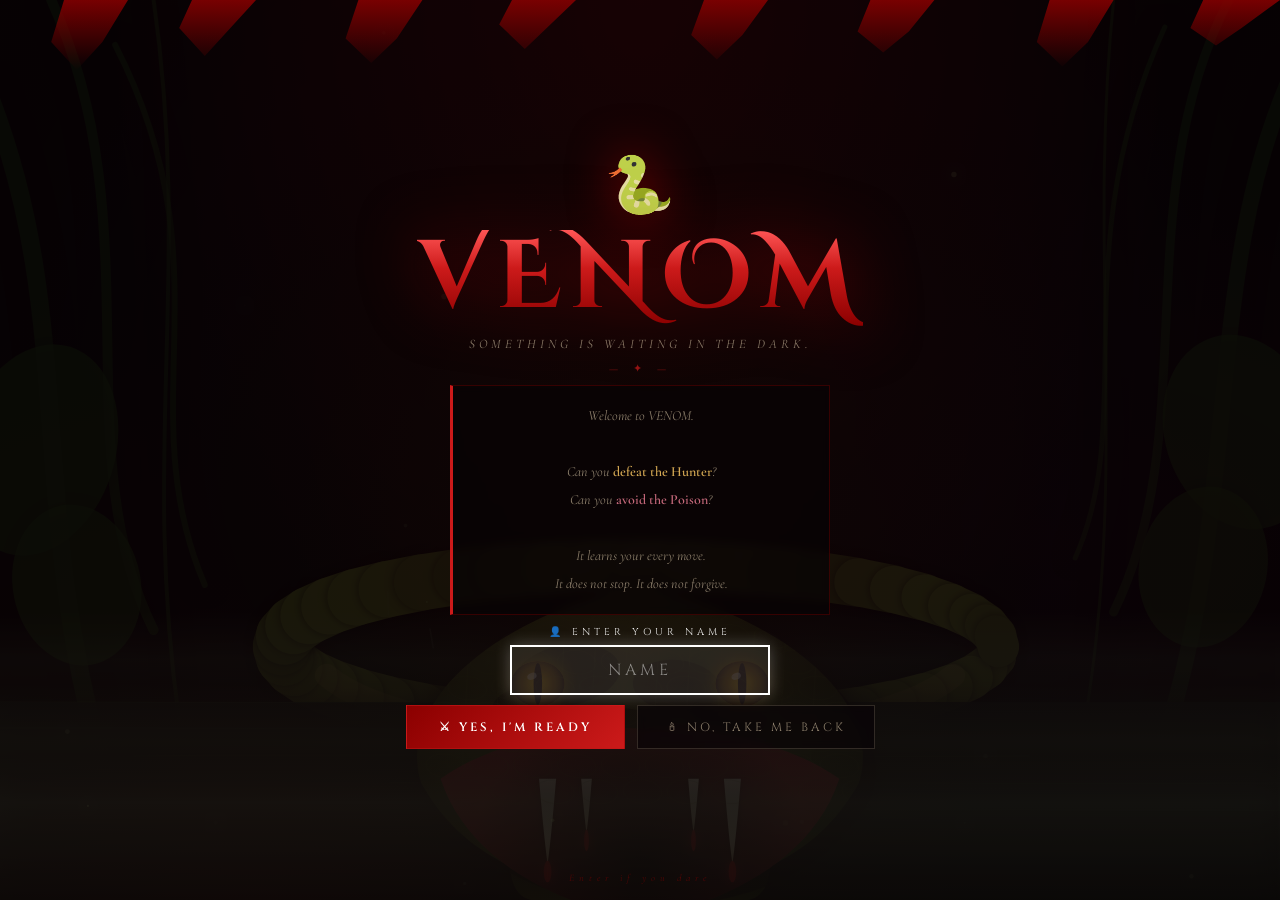
==== commit bf0fe78d: "grid upgraded" ====
--- a/Venom/index.html
+++ b/Venom/index.html
@@ -40,6 +40,10 @@
 
   <!-- GAME SCREEN -->
   <div id="game-screen" class="screen game-screen" style="display:none">
+
+    <!-- LEFT SIDE PANEL -->
+    <canvas id="side-panel-left" class="side-panel"></canvas>
+
     <div class="wrapper">
       <header>
         <div class="title-row">
@@ -110,6 +114,10 @@
       </div>
       <footer>VENOM &nbsp;·&nbsp; Built by Ibinabo Collins &nbsp;·&nbsp; 2025</footer>
     </div>
+
+    <!-- RIGHT SIDE PANEL -->
+    <canvas id="side-panel-right" class="side-panel"></canvas>
+
   </div>
 
   <!-- GOODBYE SCREEN -->
--- a/Venom/style.css
+++ b/Venom/style.css
@@ -194,13 +194,31 @@
 }
 
 .game-screen {
-  background: #0e0b14; flex-direction: column;
-  align-items: center; justify-content: flex-start;
+  background: #0e0b14; flex-direction: row;
+  align-items: stretch; justify-content: center;
 }
 .game-screen::before {
   content: ''; position: absolute; top: 0; left: 0; right: 0; height: 2px;
   background: linear-gradient(90deg, transparent, var(--gold), var(--lavender), var(--gold), transparent);
   opacity: 0.4; z-index: 5; pointer-events: none;
+}
+
+/* ── SIDE PANELS ─────────────────────────────────── */
+.side-panel {
+  flex-shrink: 0;
+  /* Width = everything outside the 680px wrapper */
+  width: calc((100vw - 680px) / 2);
+  min-width: 0;
+  height: 100%;
+  display: block;
+  background: transparent;
+  pointer-events: none;
+  /* Hide on small screens where there's no space */
+  visibility: visible;
+}
+/* When viewport is 680px or narrower the side panels collapse to zero */
+@media (max-width: 680px) {
+  .side-panel { width: 0; }
 }
 
 /* Wrapper — fits exactly inside the fixed screen, no scrolling */
@@ -209,6 +227,7 @@
   padding: max(6px, env(safe-area-inset-top)) 16px max(6px, env(safe-area-inset-bottom));
   display: flex; flex-direction: column; align-items: center; gap: 3px;
   overflow: hidden;
+  flex-shrink: 0;
 }
 
 /* HEADER — always visible */
